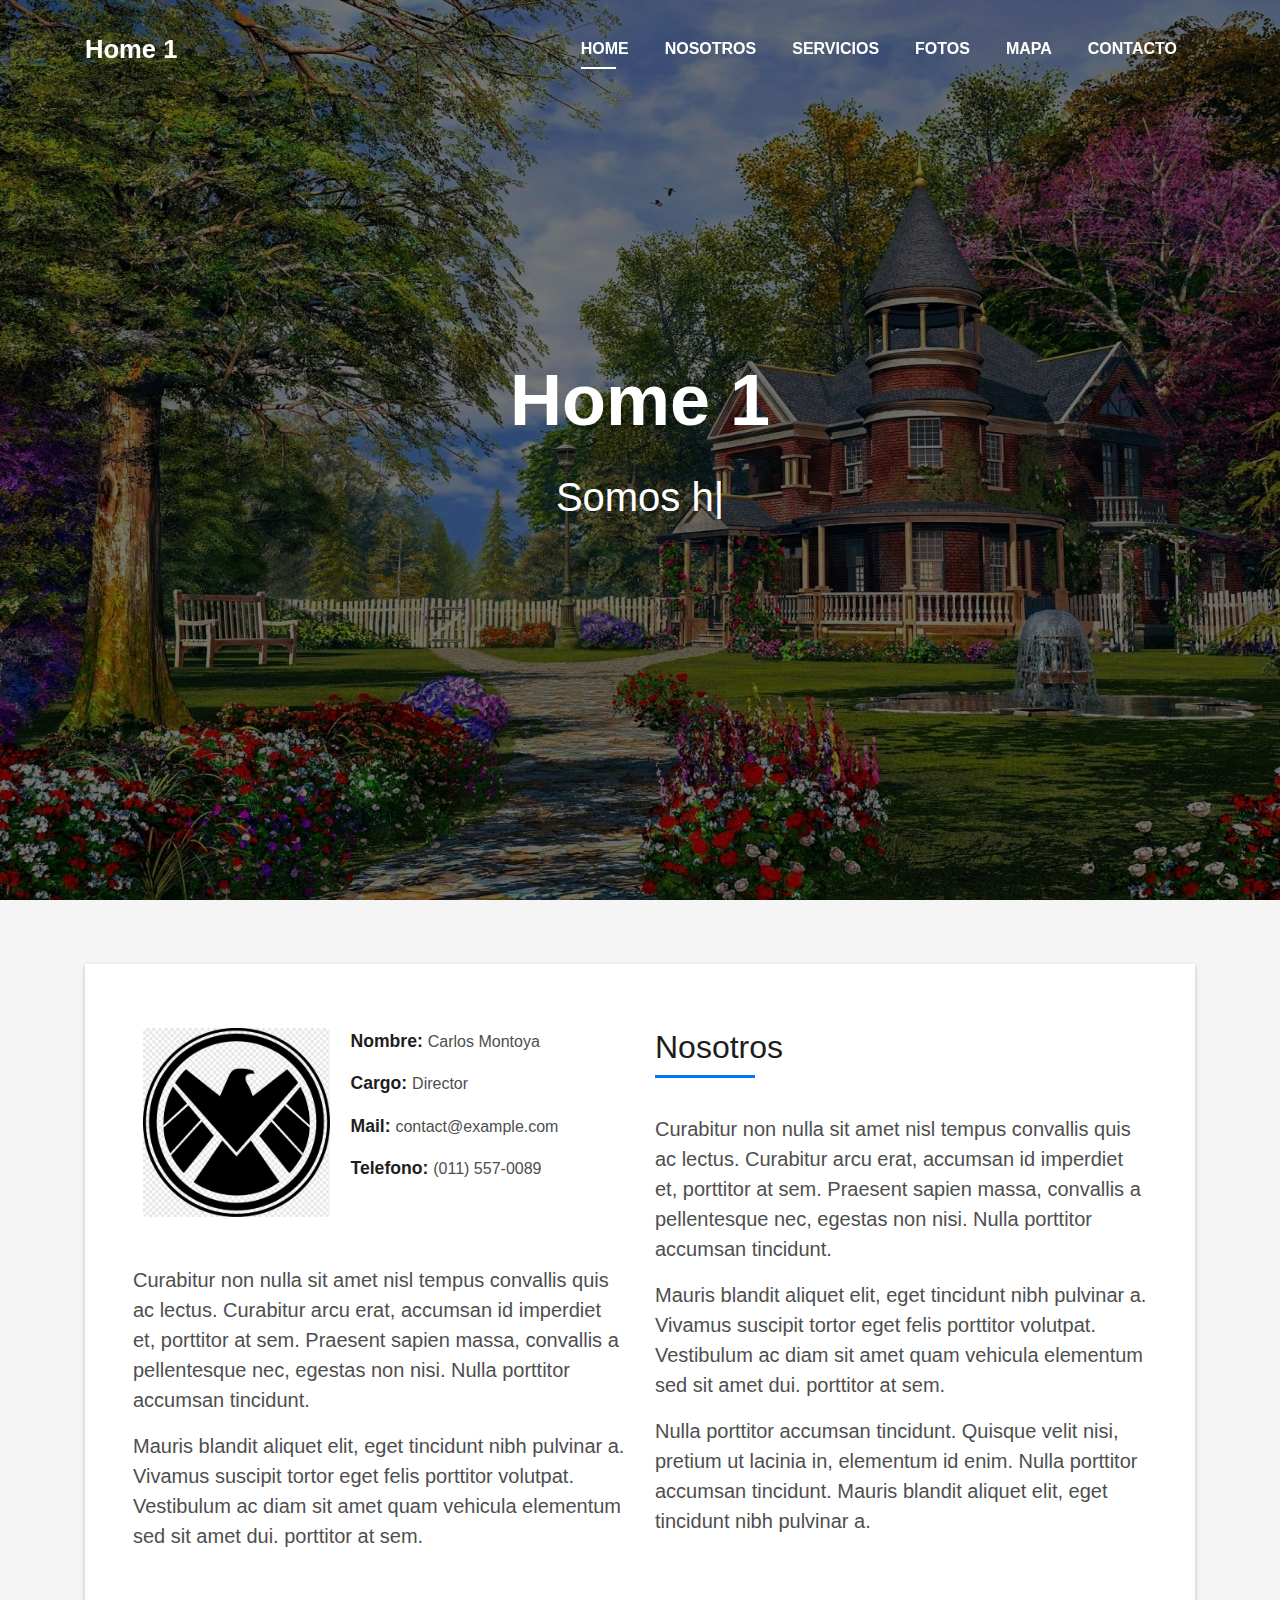
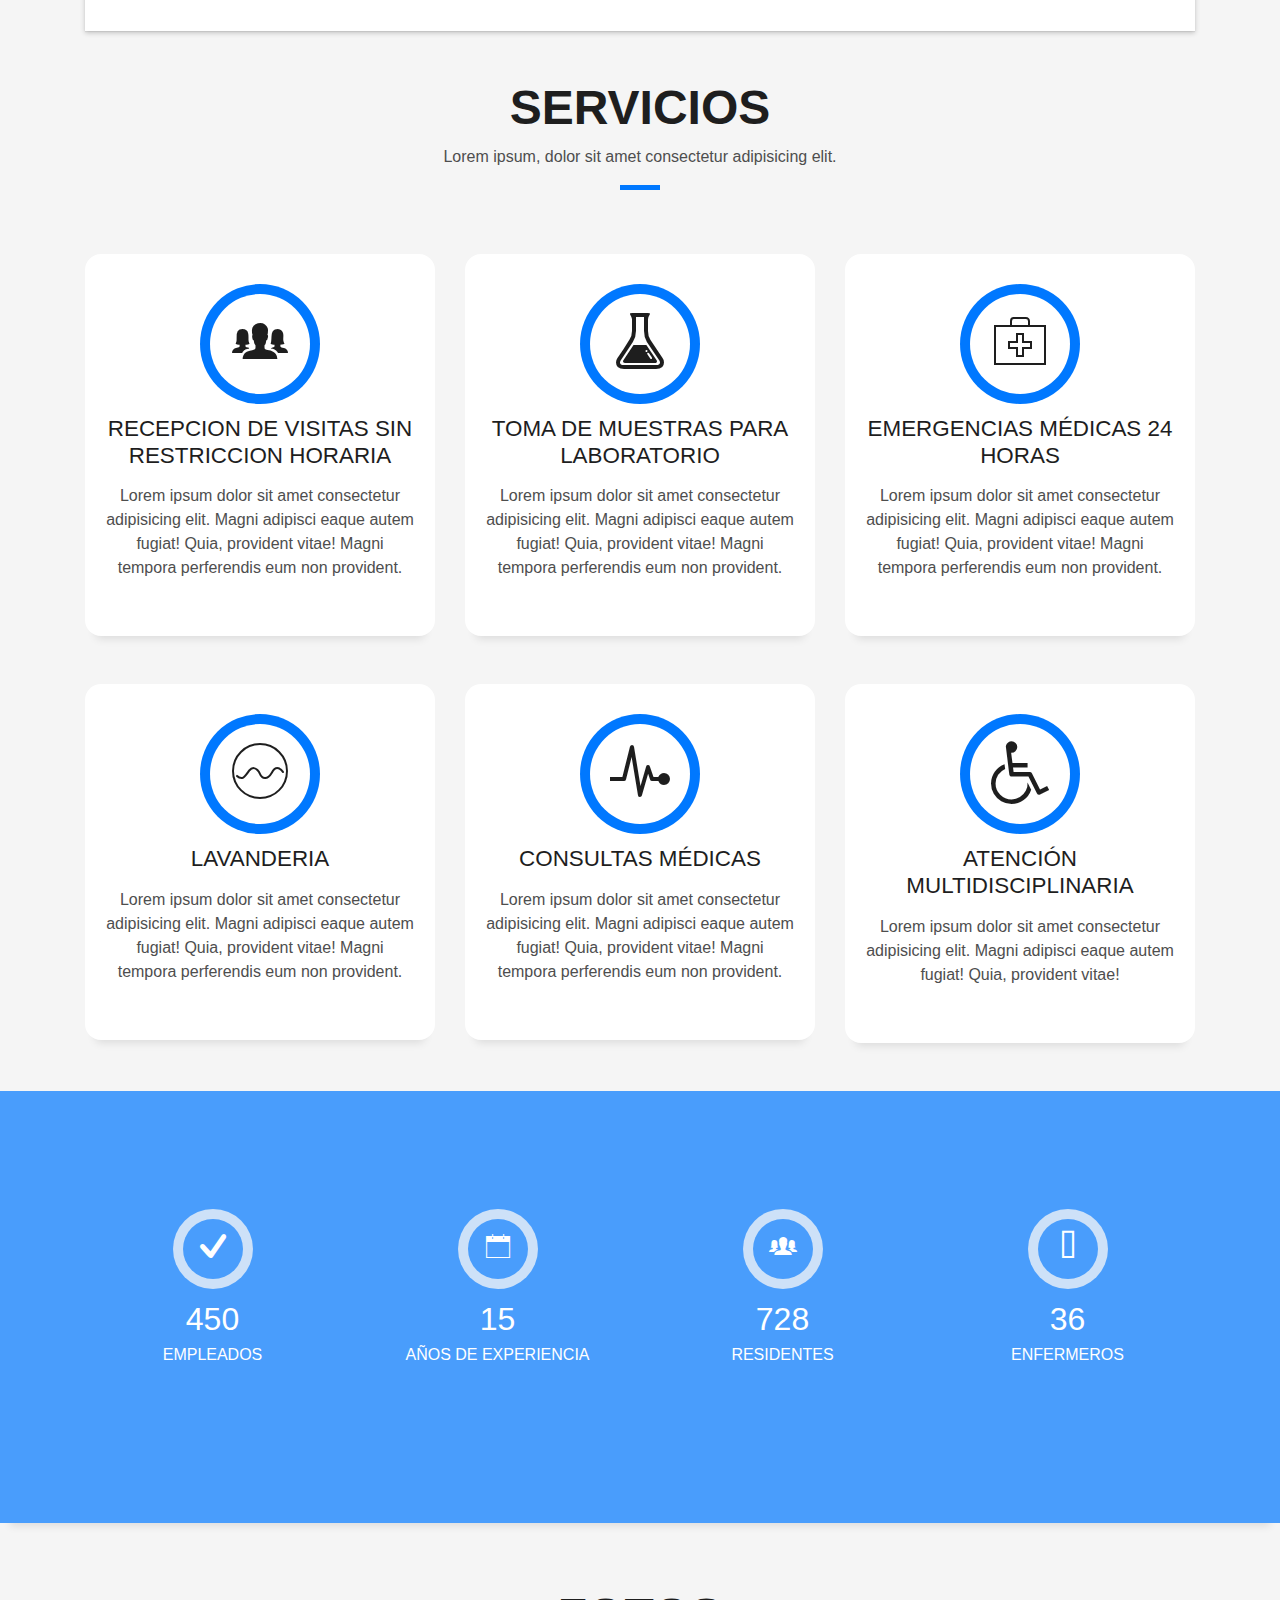
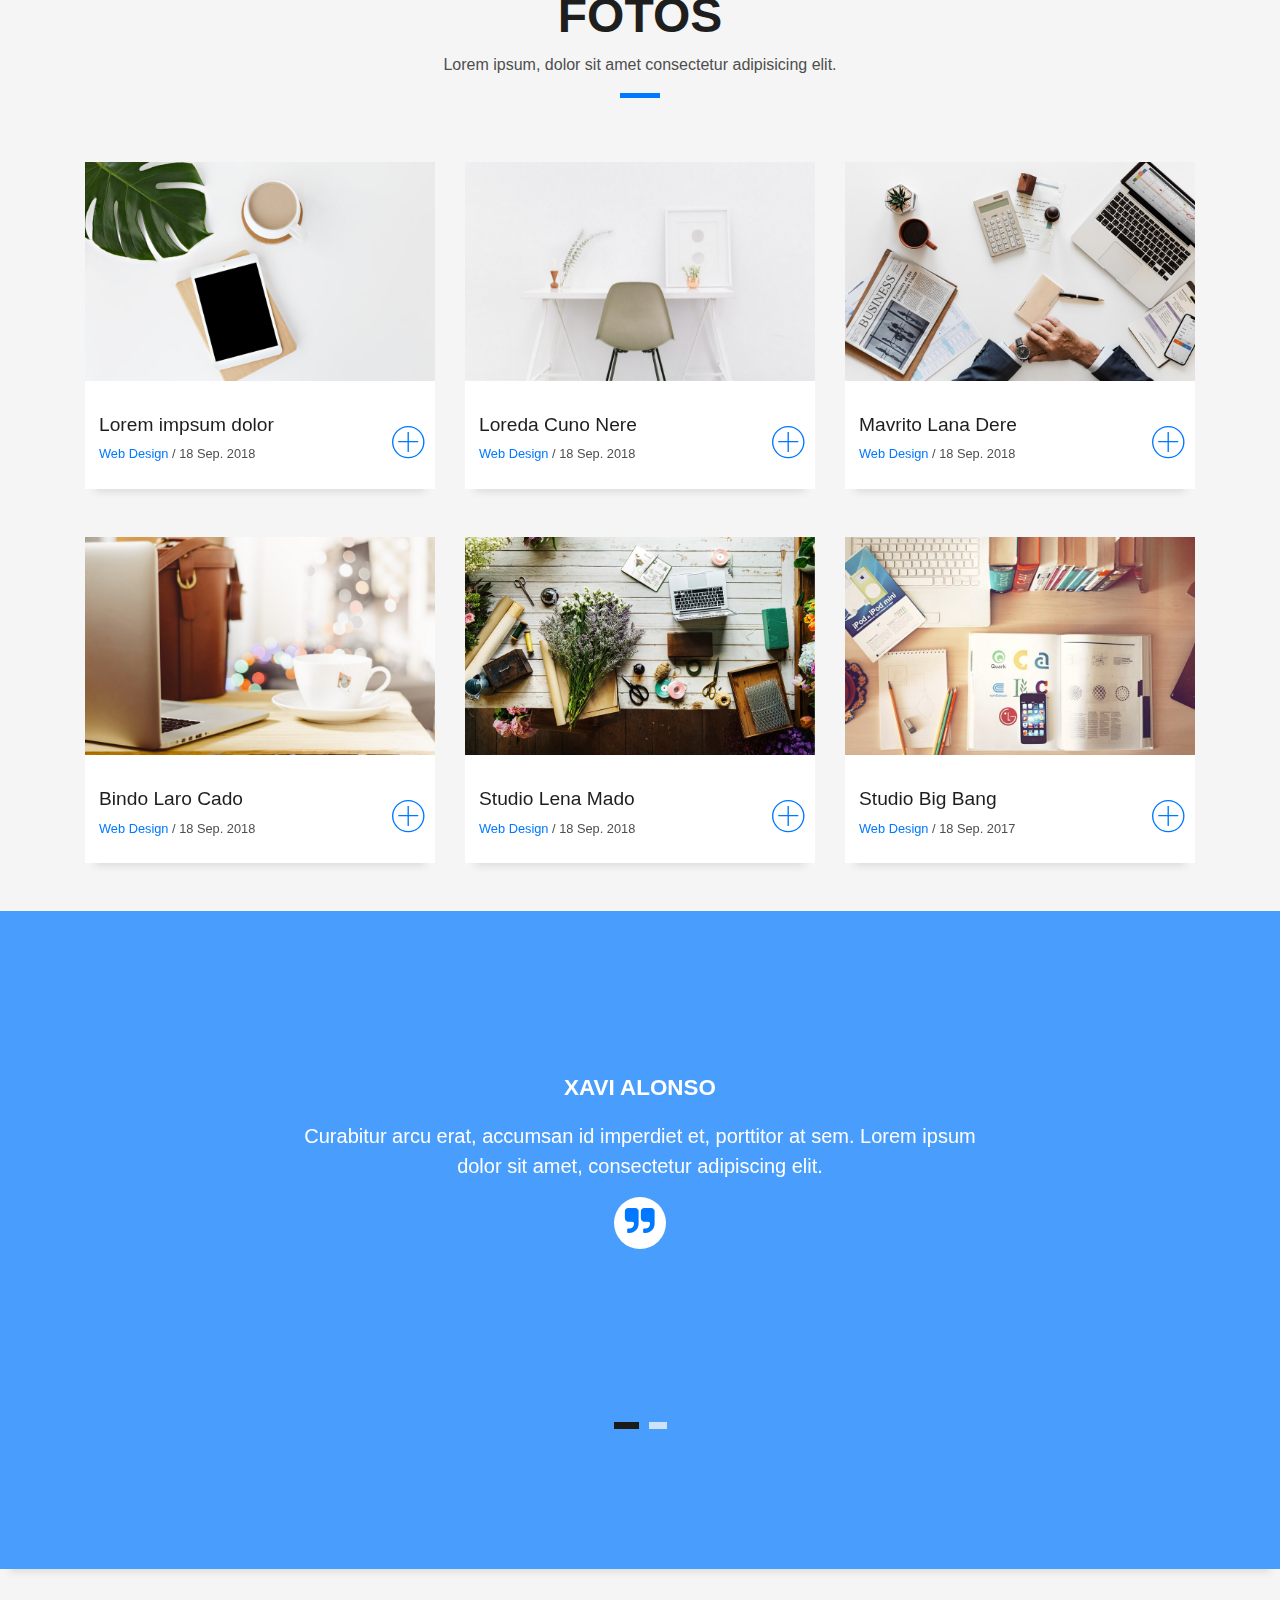
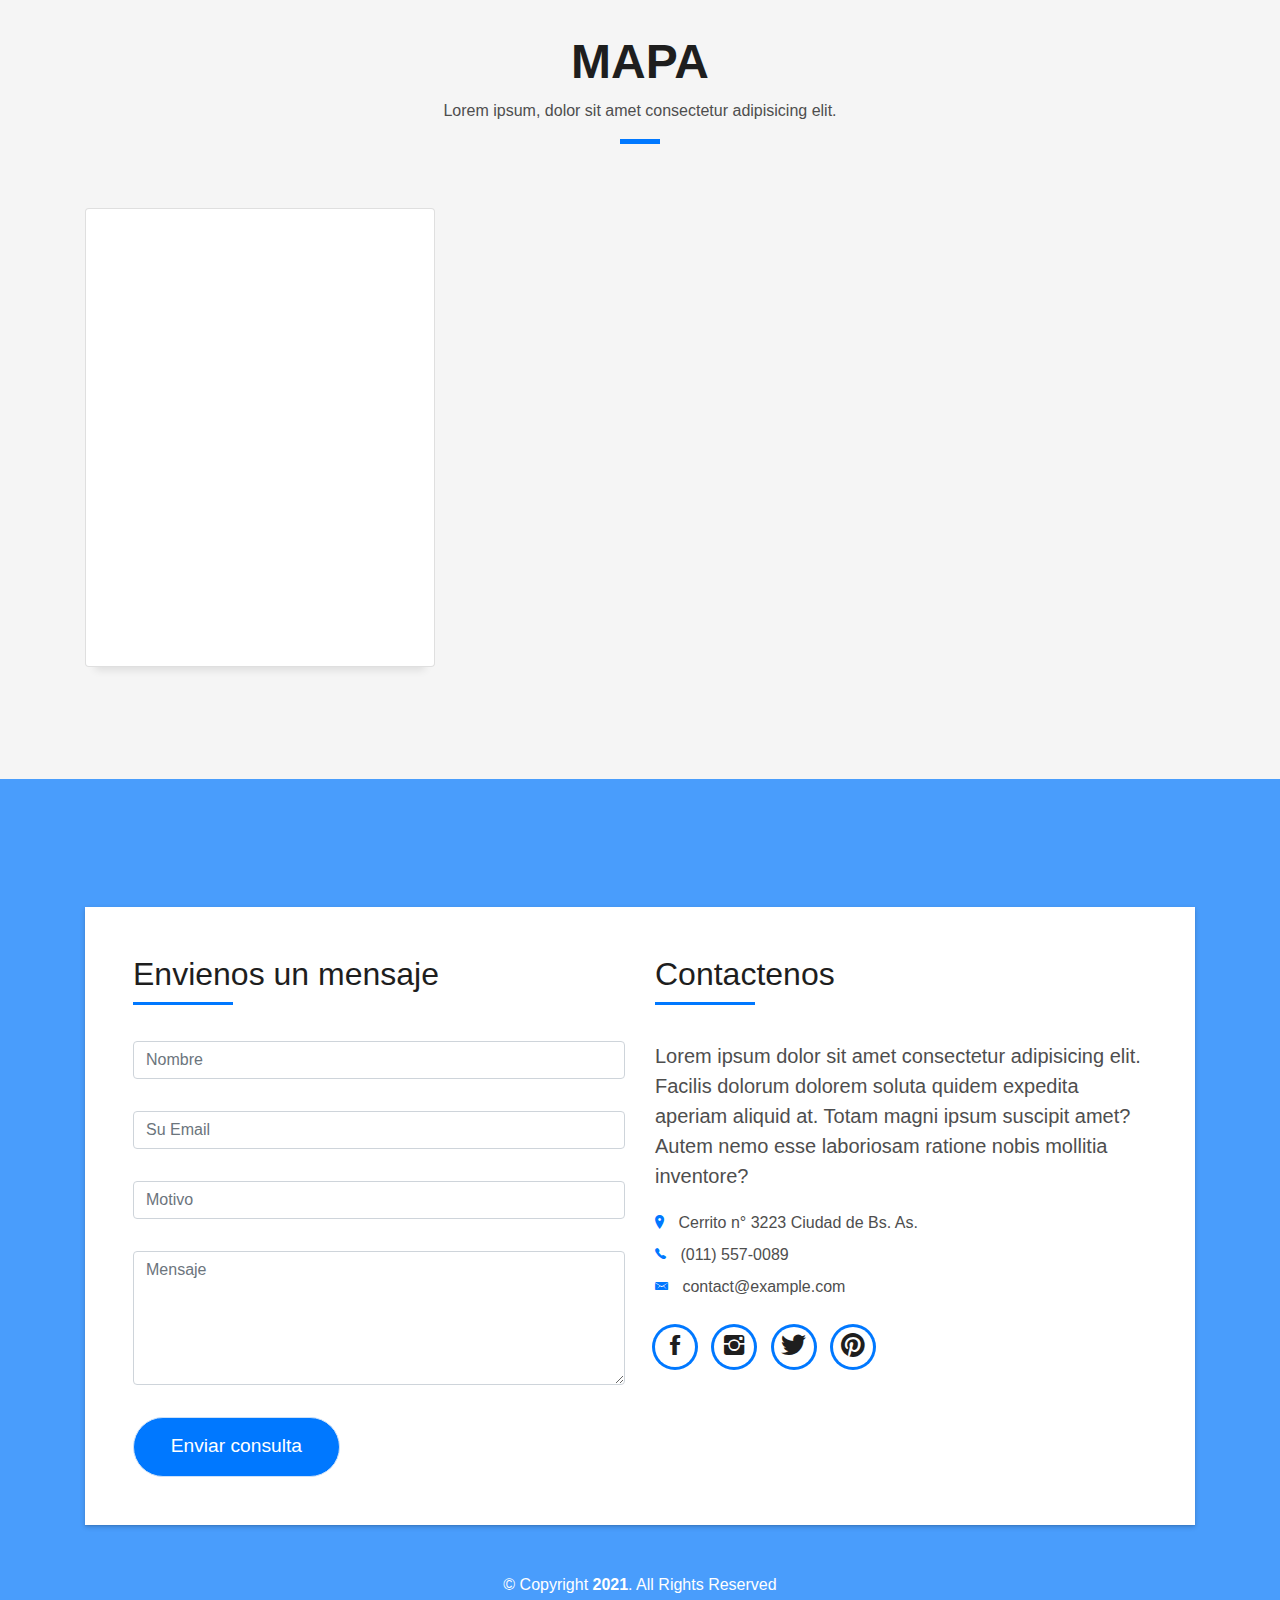
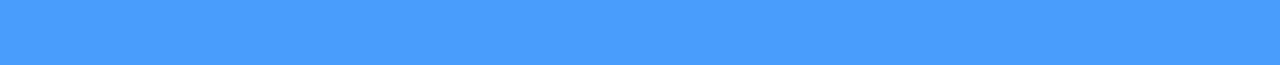
==== Inner pages/home1.html @ ddb9f905 "agregando inner page" ====
<!DOCTYPE html>
<html lang="en">
<head>
  <meta charset="utf-8">
  <title>Home1</title>
  <meta content="width=device-width, initial-scale=1.0" name="viewport">
  <meta content="" name="keywords">
  <meta content="" name="description">

  <!-- Favicons -->
  <link href="img/favicon.png" rel="icon">
  <link href="img/apple-touch-icon.png" rel="apple-touch-icon">

  <!-- Bootstrap CSS File -->
  <link href="lib/bootstrap/css/bootstrap.min.css" rel="stylesheet">

  <!-- Libraries CSS Files -->
  <link href="lib/font-awesome/css/font-awesome.min.css" rel="stylesheet">
  <link rel="stylesheet" href="css/fontawesome.min.css">
  <link rel="stylesheet" href="css/fontawesome.css">
  <link href="lib/animate/animate.min.css" rel="stylesheet">
  <link href="lib/ionicons/css/ionicons.min.css" rel="stylesheet">
  <link href="lib/owlcarousel/assets/owl.carousel.min.css" rel="stylesheet">
  <link href="lib/lightbox/css/lightbox.min.css" rel="stylesheet">

  <!-- Main Stylesheet File -->
  <link href="css/style.css" rel="stylesheet">


</head>

<body id="page-top">

  <!--/ Nav Star /-->
  <nav class="navbar navbar-b navbar-trans navbar-expand-md fixed-top" id="mainNav">
    <div class="container">
      <a class="navbar-brand js-scroll" href="https://alexandermattiello.github.io/Pagina-Geriatricos/">Home 1</a>
      <button class="navbar-toggler collapsed" type="button" data-toggle="collapse" data-target="#navbarDefault"
        aria-controls="navbarDefault" aria-expanded="false" aria-label="Toggle navigation">
        <span></span>
        <span></span>
        <span></span>
      </button>
      <div class="navbar-collapse collapse justify-content-end" id="navbarDefault">
        <ul class="navbar-nav">
          <li class="nav-item">
            <a class="nav-link js-scroll active" href="https://alexandermattiello.github.io/Pagina-Geriatricos/">Home</a>
          </li>
          <li class="nav-item">
            <a class="nav-link js-scroll" href="#about">Nosotros</a>
          </li>
          <li class="nav-item">
            <a class="nav-link js-scroll" href="#service">Servicios</a>
          </li>
          <li class="nav-item">
            <a class="nav-link js-scroll" href="#work">Fotos</a>
          </li>
          <li class="nav-item">
            <a class="nav-link js-scroll" href="#blog">Mapa</a>
          </li>
          <li class="nav-item">
            <a class="nav-link js-scroll" href="#contact">Contacto</a>
          </li>
        </ul>
      </div>
    </div>
  </nav>
  <!--/ Nav End /-->

  <!--/ Intro Skew Star /-->
  <div id="home" class="intro route bg-image" style="background-image: url(img/intro-bg.jpg)">
    <div class="overlay-itro"></div>
    <div class="intro-content display-table">
      <div class="table-cell">
        <div class="container">
          <!--<p class="display-6 color-d">Hello, world!</p>-->
          <h1 class="intro-title mb-4">Home 1</h1>
          <p class="intro-subtitle"><span class="text-slider-items">Somos home1,Garantia xxxxx,confianza xxxxx,Estamos para xxxx,Conta con nosotros</span><strong class="text-slider"></strong></p>
          <!-- <p class="pt-3"><a class="btn btn-primary btn js-scroll px-4" href="#about" role="button">Learn More</a></p> -->
        </div>
      </div>
    </div>
  </div>
  <!--/ Intro Skew End /-->

  <section id="about" class="about-mf sect-pt4 route">
    <div class="container">
      <div class="row">
        <div class="col-sm-12">
          <div class="box-shadow-full">
            <div class="row">
              <div class="col-md-6">
                <div class="row">
                  <div class="col-sm-6 col-md-5">
                    <div class="about-img">
                      <img src="img/center-logo.png" class="img-fluid rounded b-shadow-a" alt="">
                    </div>
                  </div>
                  <div class="col-sm-6 col-md-7">
                    <div class="about-info">
                      <p><span class="title-s">Nombre: </span> <span>Carlos Montoya</span></p>
                      <p><span class="title-s">Cargo: </span> <span>Director</span></p>
                      <p><span class="title-s">Mail: </span> <span>contact@example.com</span></p>
                      <p><span class="title-s">Telefono: </span> <span>(011) 557-0089</span></p>
                    </div>
                  </div>
                </div>
                <div class="skill-mf">
                  <p class="title-s"></p>
                  <p class="lead">
                    Curabitur non nulla sit amet nisl tempus convallis quis ac lectus. Curabitur arcu erat, accumsan id
                    imperdiet et, porttitor
                    at sem. Praesent sapien massa, convallis a pellentesque nec, egestas non nisi. Nulla
                    porttitor accumsan tincidunt.
                  </p>
                  <p class="lead">
                    Mauris blandit aliquet elit, eget tincidunt nibh pulvinar a. Vivamus suscipit tortor eget felis
                    porttitor volutpat. Vestibulum
                    ac diam sit amet quam vehicula elementum sed sit amet dui. porttitor at sem.
                  </p>
                </div>
              </div>
              <div class="col-md-6">
                <div class="about-me pt-4 pt-md-0">
                  <div class="title-box-2">
                    <h5 class="title-left">
                      Nosotros
                    </h5>
                  </div>
                  <p class="lead">
                    Curabitur non nulla sit amet nisl tempus convallis quis ac lectus. Curabitur arcu erat, accumsan id
                    imperdiet et, porttitor
                    at sem. Praesent sapien massa, convallis a pellentesque nec, egestas non nisi. Nulla
                    porttitor accumsan tincidunt.
                  </p>
                  <p class="lead">
                    Mauris blandit aliquet elit, eget tincidunt nibh pulvinar a. Vivamus suscipit tortor eget felis
                    porttitor volutpat. Vestibulum
                    ac diam sit amet quam vehicula elementum sed sit amet dui. porttitor at sem.
                  </p>
                  <p class="lead">
                    Nulla porttitor accumsan tincidunt. Quisque velit nisi, pretium ut lacinia in, elementum id enim.
                    Nulla porttitor accumsan
                    tincidunt. Mauris blandit aliquet elit, eget tincidunt nibh pulvinar a.
                  </p>
                </div>
              </div>
            </div>
          </div>
        </div>
      </div>
    </div>
  </section>

  <!--/ Section Services Star /-->
  <section id="service" class="services-mf route">
    <div class="container">
      <div class="row">
        <div class="col-sm-12">
          <div class="title-box text-center">
            <h3 class="title-a">
              Servicios
            </h3>
            <p class="subtitle-a">
              Lorem ipsum, dolor sit amet consectetur adipisicing elit.
            </p>
            <div class="line-mf"></div>
          </div>
        </div>
      </div>
      <div class="row">
        <div class="col-md-4">
          <div class="service-box">
            <div class="service-ico">
              <span class="ico-circle"><i class="ion-ios-people"></i></span>
            </div>
            <div class="service-content">
              <h2 class="s-title">Recepcion de visitas sin restriccion horaria</h2>
              <p class="s-description text-center">
                Lorem ipsum dolor sit amet consectetur adipisicing elit. Magni adipisci eaque autem fugiat! Quia,
                provident vitae! Magni
                tempora perferendis eum non provident.
              </p>
            </div>
          </div>
        </div>
        <div class="col-md-4">
          <div class="service-box">
            <div class="service-ico">
              <span class="ico-circle"><i class="ion-erlenmeyer-flask"></i></span>
            </div>
            <div class="service-content">
              <h2 class="s-title">Toma de Muestras
                para Laboratorio</h2>
              <p class="s-description text-center">
                Lorem ipsum dolor sit amet consectetur adipisicing elit. Magni adipisci eaque autem fugiat! Quia,
                provident vitae! Magni
                tempora perferendis eum non provident.
              </p>
            </div>
          </div>
        </div>
        <div class="col-md-4">
          <div class="service-box">
            <div class="service-ico">
              <span class="ico-circle"><i class="icon icon ion-ios-medkit-outline"></i></span>
            </div>
            <div class="service-content">
              <h2 class="s-title">Emergencias Médicas 24 horas</h2>
              <p class="s-description text-center">
                Lorem ipsum dolor sit amet consectetur adipisicing elit. Magni adipisci eaque autem fugiat! Quia,
                provident vitae! Magni
                tempora perferendis eum non provident.
              </p>
            </div>
          </div>
        </div>
        <div class="col-md-4">
          <div class="service-box">
            <div class="service-ico">
              <span class="ico-circle"><i class="icon icon ion-ios-analytics-outline"></i></span>
            </div>
            <div class="service-content">
              <h2 class="s-title">Lavanderia</h2>
              <p class="s-description text-center">
                Lorem ipsum dolor sit amet consectetur adipisicing elit. Magni adipisci eaque autem fugiat! Quia,
                provident vitae! Magni
                tempora perferendis eum non provident.
              </p>
            </div>
          </div>
        </div>
        <div class="col-md-4">
          <div class="service-box">
            <div class="service-ico">
              <span class="ico-circle"><i class="icon icon ion-ios-pulse-strong"></i></span>
            </div>
            <div class="service-content">
              <h2 class="s-title">Consultas Médicas</h2>
              <p class="s-description text-center">
                Lorem ipsum dolor sit amet consectetur adipisicing elit. Magni adipisci eaque autem fugiat! Quia,
                provident vitae! Magni
                tempora perferendis eum non provident.
              </p>
            </div>
          </div>
        </div>
        <div class="col-md-4">
          <div class="service-box">
            <div class="service-ico">
              <span class="ico-circle"><i class="fa fa-wheelchair"></i></span>
            </div>
            <div class="service-content">
              <h2 class="s-title">Atención Multidisciplinaria</h2>
              <p class="s-description text-center">
                Lorem ipsum dolor sit amet consectetur adipisicing elit. Magni adipisci eaque autem fugiat! Quia,
                provident vitae! 
              </p>
            </div>
          </div>
        </div>
      </div>
    </div>
  </section>
  <!--/ Section Services End /-->

  <div class="section-counter paralax-mf bg-image" style="background-image: url(img/counters-bg.jpg)">
    <div class="overlay-mf"></div>
    <div class="container">
      <div class="row">
        <div class="col-sm-3 col-lg-3">
          <div class="counter-box">
            <div class="counter-ico">
              <span class="ico-circle"><i class="ion-checkmark-round"></i></span>
            </div>
            <div class="counter-num">
              <p class="counter">450</p>
              <span class="counter-text">EMPLEADOS</span>
            </div>
          </div>
        </div>
        <div class="col-sm-3 col-lg-3">
          <div class="counter-box pt-4 pt-md-0">
            <div class="counter-ico">
              <span class="ico-circle"><i class="ion-ios-calendar-outline"></i></span>
            </div>
            <div class="counter-num">
              <p class="counter">15</p>
              <span class="counter-text">AÑOS DE EXPERIENCIA</span>
            </div>
          </div>
        </div>
        <div class="col-sm-3 col-lg-3">
          <div class="counter-box pt-4 pt-md-0">
            <div class="counter-ico">
              <span class="ico-circle"><i class="ion-ios-people"></i></span>
            </div>
            <div class="counter-num">
              <p class="counter">728</p>
              <span class="counter-text">RESIDENTES</span>
            </div>
          </div>
        </div>
        <div class="col-sm-3 col-lg-3">
          <div class="counter-box pt-4 pt-md-0">
            <div class="counter-ico">
              <span class="ico-circle"><i class="fa fa-user-nurse"></i></span>
            </div>
            <div class="counter-num">
              <p class="counter">36</p>
              <span class="counter-text">ENFERMEROS</span>
            </div>
          </div>
        </div>
      </div>
    </div>
  </div>

  <!--/ Section Portfolio Star /-->
  <section id="work" class="portfolio-mf sect-pt4 route">
    <div class="container">
      <div class="row">
        <div class="col-sm-12">
          <div class="title-box text-center">
            <h3 class="title-a">
              Fotos
            </h3>
            <p class="subtitle-a">
              Lorem ipsum, dolor sit amet consectetur adipisicing elit.
            </p>
            <div class="line-mf"></div>
          </div>
        </div>
      </div>
      <div class="row">
        <div class="col-md-4">
          <div class="work-box">
            <a href="img/work-1.jpg" data-lightbox="gallery-mf">
              <div class="work-img">
                <img src="img/work-1.jpg" alt="" class="img-fluid">
              </div>
              <div class="work-content">
                <div class="row">
                  <div class="col-sm-8">
                    <h2 class="w-title">Lorem impsum dolor</h2>
                    <div class="w-more">
                      <span class="w-ctegory">Web Design</span> / <span class="w-date">18 Sep. 2018</span>
                    </div>
                  </div>
                  <div class="col-sm-4">
                    <div class="w-like">
                      <span class="ion-ios-plus-outline"></span>
                    </div>
                  </div>
                </div>
              </div>
            </a>
          </div>
        </div>
        <div class="col-md-4">
          <div class="work-box">
            <a href="img/work-2.jpg" data-lightbox="gallery-mf">
              <div class="work-img">
                <img src="img/work-2.jpg" alt="" class="img-fluid">
              </div>
              <div class="work-content">
                <div class="row">
                  <div class="col-sm-8">
                    <h2 class="w-title">Loreda Cuno Nere</h2>
                    <div class="w-more">
                      <span class="w-ctegory">Web Design</span> / <span class="w-date">18 Sep. 2018</span>
                    </div>
                  </div>
                  <div class="col-sm-4">
                    <div class="w-like">
                      <span class="ion-ios-plus-outline"></span>
                    </div>
                  </div>
                </div>
              </div>
            </a>
          </div>
        </div>
        <div class="col-md-4">
          <div class="work-box">
            <a href="img/work-3.jpg" data-lightbox="gallery-mf">
              <div class="work-img">
                <img src="img/work-3.jpg" alt="" class="img-fluid">
              </div>
              <div class="work-content">
                <div class="row">
                  <div class="col-sm-8">
                    <h2 class="w-title">Mavrito Lana Dere</h2>
                    <div class="w-more">
                      <span class="w-ctegory">Web Design</span> / <span class="w-date">18 Sep. 2018</span>
                    </div>
                  </div>
                  <div class="col-sm-4">
                    <div class="w-like">
                      <span class="ion-ios-plus-outline"></span>
                    </div>
                  </div>
                </div>
              </div>
            </a>
          </div>
        </div>
        <div class="col-md-4">
          <div class="work-box">
            <a href="img/work-4.jpg" data-lightbox="gallery-mf">
              <div class="work-img">
                <img src="img/work-4.jpg" alt="" class="img-fluid">
              </div>
              <div class="work-content">
                <div class="row">
                  <div class="col-sm-8">
                    <h2 class="w-title">Bindo Laro Cado</h2>
                    <div class="w-more">
                      <span class="w-ctegory">Web Design</span> / <span class="w-date">18 Sep. 2018</span>
                    </div>
                  </div>
                  <div class="col-sm-4">
                    <div class="w-like">
                      <span class="ion-ios-plus-outline"></span>
                    </div>
                  </div>
                </div>
              </div>
            </a>
          </div>
        </div>
        <div class="col-md-4">
          <div class="work-box">
            <a href="img/work-5.jpg" data-lightbox="gallery-mf">
              <div class="work-img">
                <img src="img/work-5.jpg" alt="" class="img-fluid">
              </div>
              <div class="work-content">
                <div class="row">
                  <div class="col-sm-8">
                    <h2 class="w-title">Studio Lena Mado</h2>
                    <div class="w-more">
                      <span class="w-ctegory">Web Design</span> / <span class="w-date">18 Sep. 2018</span>
                    </div>
                  </div>
                  <div class="col-sm-4">
                    <div class="w-like">
                      <span class="ion-ios-plus-outline"></span>
                    </div>
                  </div>
                </div>
              </div>
            </a>
          </div>
        </div>
        <div class="col-md-4">
          <div class="work-box">
            <a href="img/work-6.jpg" data-lightbox="gallery-mf">
              <div class="work-img">
                <img src="img/work-6.jpg" alt="" class="img-fluid">
              </div>
              <div class="work-content">
                <div class="row">
                  <div class="col-sm-8">
                    <h2 class="w-title">Studio Big Bang</h2>
                    <div class="w-more">
                      <span class="w-ctegory">Web Design</span> / <span class="w-date">18 Sep. 2017</span>
                    </div>
                  </div>
                  <div class="col-sm-4">
                    <div class="w-like">
                      <span class="ion-ios-plus-outline"></span>
                    </div>
                  </div>
                </div>
              </div>
            </a>
          </div>
        </div>
        
      </div>
    </div>
  </section>
  <!--/ Section Portfolio End /-->

  <!--/ Section Testimonials Star /-->
  <div class="testimonials paralax-mf bg-image" style="background-image: url(img/overlay-bg.jpg)">
    <div class="overlay-mf"></div>
    <div class="container">
      <div class="row">
        <div class="col-md-12">
          <div id="testimonial-mf" class="owl-carousel owl-theme">
            <div class="testimonial-box">
              <div class="author-test">
                <img src="img/testimonial-2.jpg" alt="" class="rounded-circle b-shadow-a">
                <span class="author">Xavi Alonso</span>
              </div>
              <div class="content-test">
                <p class="description lead">
                  Curabitur arcu erat, accumsan id imperdiet et, porttitor at sem. Lorem ipsum dolor sit amet,
                  consectetur adipiscing elit.
                </p>
                <span class="comit"><i class="fa fa-quote-right"></i></span>
              </div>
            </div>
            <div class="testimonial-box">
              <div class="author-test">
                <img src="img/testimonial-4.jpg" alt="" class="rounded-circle b-shadow-a">
                <span class="author">Marta Socrate</span>
              </div>
              <div class="content-test">
                <p class="description lead">
                  Curabitur arcu erat, accumsan id imperdiet et, porttitor at sem. Lorem ipsum dolor sit amet,
                  consectetur adipiscing elit.
                </p>
                <span class="comit"><i class="fa fa-quote-right"></i></span>
              </div>
            </div>
          </div>
        </div>
      </div>
    </div>
  </div>

  <!--/ Section Blog Star /-->
  <section id="blog" class="blog-mf sect-pt4 route">
    <div class="container">
      <div class="row">
        <div class="col-sm-12">
          <div class="title-box text-center">
            <h3 class="title-a">
              Mapa
            </h3>
            <p class="subtitle-a">
              Lorem ipsum, dolor sit amet consectetur adipisicing elit.
            </p>
            <div class="line-mf"></div>
          </div>
        </div>
      </div>
      <div class="row">
        <div class="col-md-4">
          <div class="card card-blog">
            <div class="card-img">
              <a href="blog-single.html"><iframe src="https://www.google.com/maps/embed?pb=!1m14!1m12!1m3!1d7810.829308907079!2d-58.38325849825934!3d-34.60291780549958!2m3!1f0!2f0!3f0!3m2!1i1024!2i768!4f13.1!5e0!3m2!1ses-419!2sar!4v1622500543842!5m2!1ses-419!2sar" width="600" height="450" style="border:0;" allowfullscreen="" loading="lazy"></iframe></a>
            </div>
        </div>
      </div>
    </div>
  </section>
  <!--/ Section Blog End /-->

  <!--/ Section Contact-Footer Star /-->
  <section class="paralax-mf footer-paralax bg-image sect-mt4 route" style="background-image: url(img/overlay-bg.jpg)">
    <div class="overlay-mf"></div>
    <div class="container">
      <div class="row">
        <div class="col-sm-12">
          <div class="contact-mf">
            <div id="contact" class="box-shadow-full">
              <div class="row">
                <div class="col-md-6">
                  <div class="title-box-2">
                    <h5 class="title-left">
                      Envienos un mensaje
                    </h5>
                  </div>
                  <div>
                      <form action="" method="post" role="form" class="contactForm">
                      <div id="sendmessage">Su mensaje ha sido enviado.Gracias!</div>
                      <div id="errormessage"></div>
                      <div class="row">
                        <div class="col-md-12 mb-3">
                          <div class="form-group">
                            <input type="text" name="name" class="form-control" id="name" placeholder="Nombre" data-rule="minlen:4" data-msg="Please enter at least 4 chars" />
                            <div class="validation"></div>
                          </div>
                        </div>
                        <div class="col-md-12 mb-3">
                          <div class="form-group">
                            <input type="email" class="form-control" name="email" id="email" placeholder="Su Email" data-rule="email" data-msg="Please enter a valid email" />
                            <div class="validation"></div>
                          </div>
                        </div>
                        <div class="col-md-12 mb-3">
                            <div class="form-group">
                              <input type="text" class="form-control" name="subject" id="subject" placeholder="Motivo" data-rule="minlen:4" data-msg="Please enter at least 8 chars of subject" />
                              <div class="validation"></div>
                            </div>
                        </div>
                        <div class="col-md-12 mb-3">
                          <div class="form-group">
                            <textarea class="form-control" name="message" rows="5" data-rule="required" data-msg="Please write something for us" placeholder="Mensaje"></textarea>
                            <div class="validation"></div>
                          </div>
                        </div>
                        <div class="col-md-12">
                          <button type="submit" class="button button-a button-big button-rouded">Enviar consulta</button>
                        </div>
                      </div>
                    </form>
                  </div>
                </div>
                <div class="col-md-6">
                  <div class="title-box-2 pt-4 pt-md-0">
                    <h5 class="title-left">
                      Contactenos
                    </h5>
                  </div>
                  <div class="more-info">
                    <p class="lead">
                      Lorem ipsum dolor sit amet consectetur adipisicing elit. Facilis dolorum dolorem soluta quidem
                      expedita aperiam aliquid at.
                      Totam magni ipsum suscipit amet? Autem nemo esse laboriosam ratione nobis
                      mollitia inventore?
                    </p>
                    <ul class="list-ico">
                      <li><span class="ion-ios-location"></span> Cerrito n° 3223 Ciudad de Bs. As. </li>
                      <li><span class="ion-ios-telephone"></span> (011) 557-0089</li>
                      <li><span class="ion-email"></span> contact@example.com</li>
                    </ul>
                  </div>
                  <div class="socials">
                    <ul>
                      <li><a href=""><span class="ico-circle"><i class="ion-social-facebook"></i></span></a></li>
                      <li><a href=""><span class="ico-circle"><i class="ion-social-instagram"></i></span></a></li>
                      <li><a href=""><span class="ico-circle"><i class="ion-social-twitter"></i></span></a></li>
                      <li><a href=""><span class="ico-circle"><i class="ion-social-pinterest"></i></span></a></li>
                    </ul>
                  </div>
                </div>
              </div>
            </div>
          </div>
        </div>
      </div>
    </div>
    <footer>
      <div class="container">
        <div class="row">
          <div class="col-sm-12">
            <div class="copyright-box">
              <p class="copyright">&copy; Copyright <strong>2021</strong>. All Rights Reserved</p>
              <div class="credits">
              </div>
            </div>
          </div>
        </div>
      </div>
    </footer>
  </section>
  <!--/ Section Contact-footer End /-->

  <a href="#" class="back-to-top"><i class="fa fa-chevron-up"></i></a>
  <div id="preloader"></div>

  <!-- JavaScript Libraries -->
  <script src="lib/jquery/jquery.min.js"></script>
  <script src="lib/jquery/jquery-migrate.min.js"></script>
  <script src="lib/popper/popper.min.js"></script>
  <script src="lib/bootstrap/js/bootstrap.min.js"></script>
  <script src="lib/easing/easing.min.js"></script>
  <script src="lib/counterup/jquery.waypoints.min.js"></script>
  <script src="lib/counterup/jquery.counterup.js"></script>
  <script src="lib/owlcarousel/owl.carousel.min.js"></script>
  <script src="lib/lightbox/js/lightbox.min.js"></script>
  <script src="lib/typed/typed.min.js"></script>
  <!-- Contact Form JavaScript File -->
  <script src="contactform/contactform.js"></script>

  <!-- Template Main Javascript File -->
  <script src="js/main.js"></script>

</body>
</html>
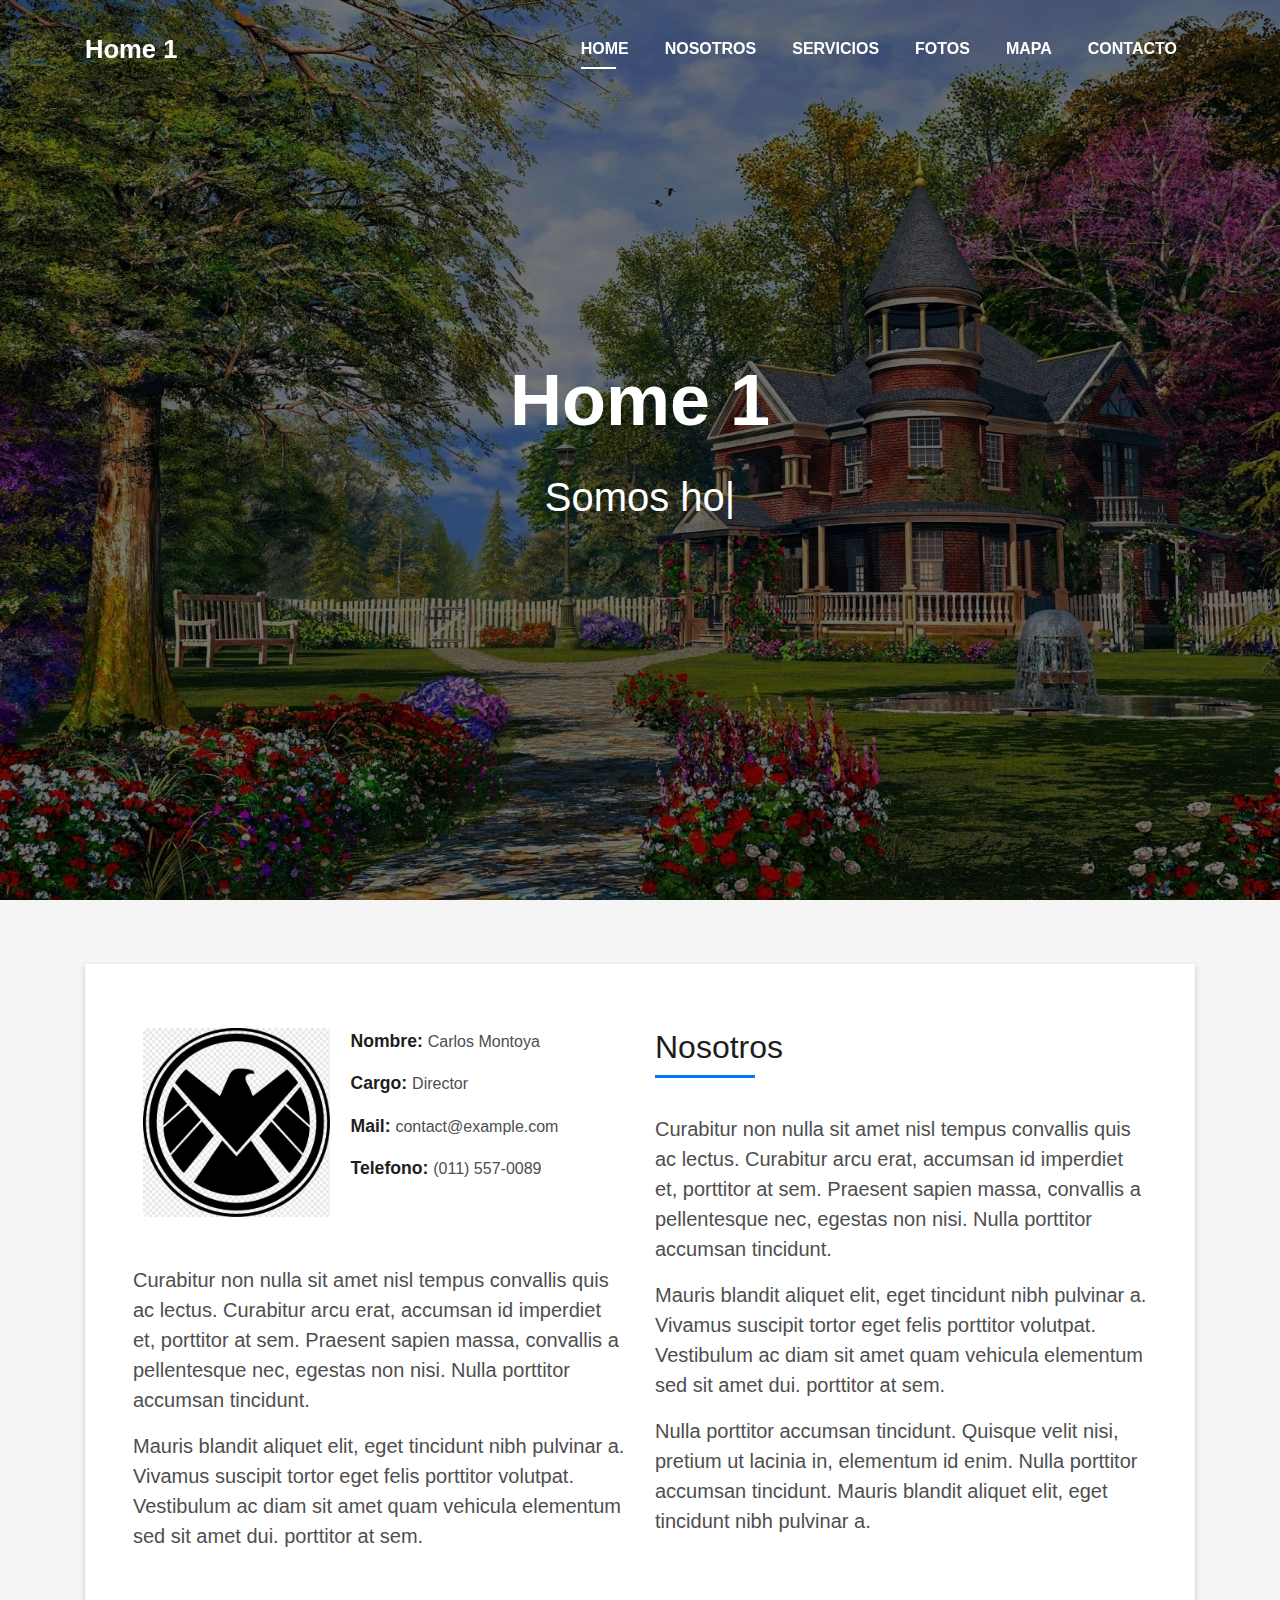
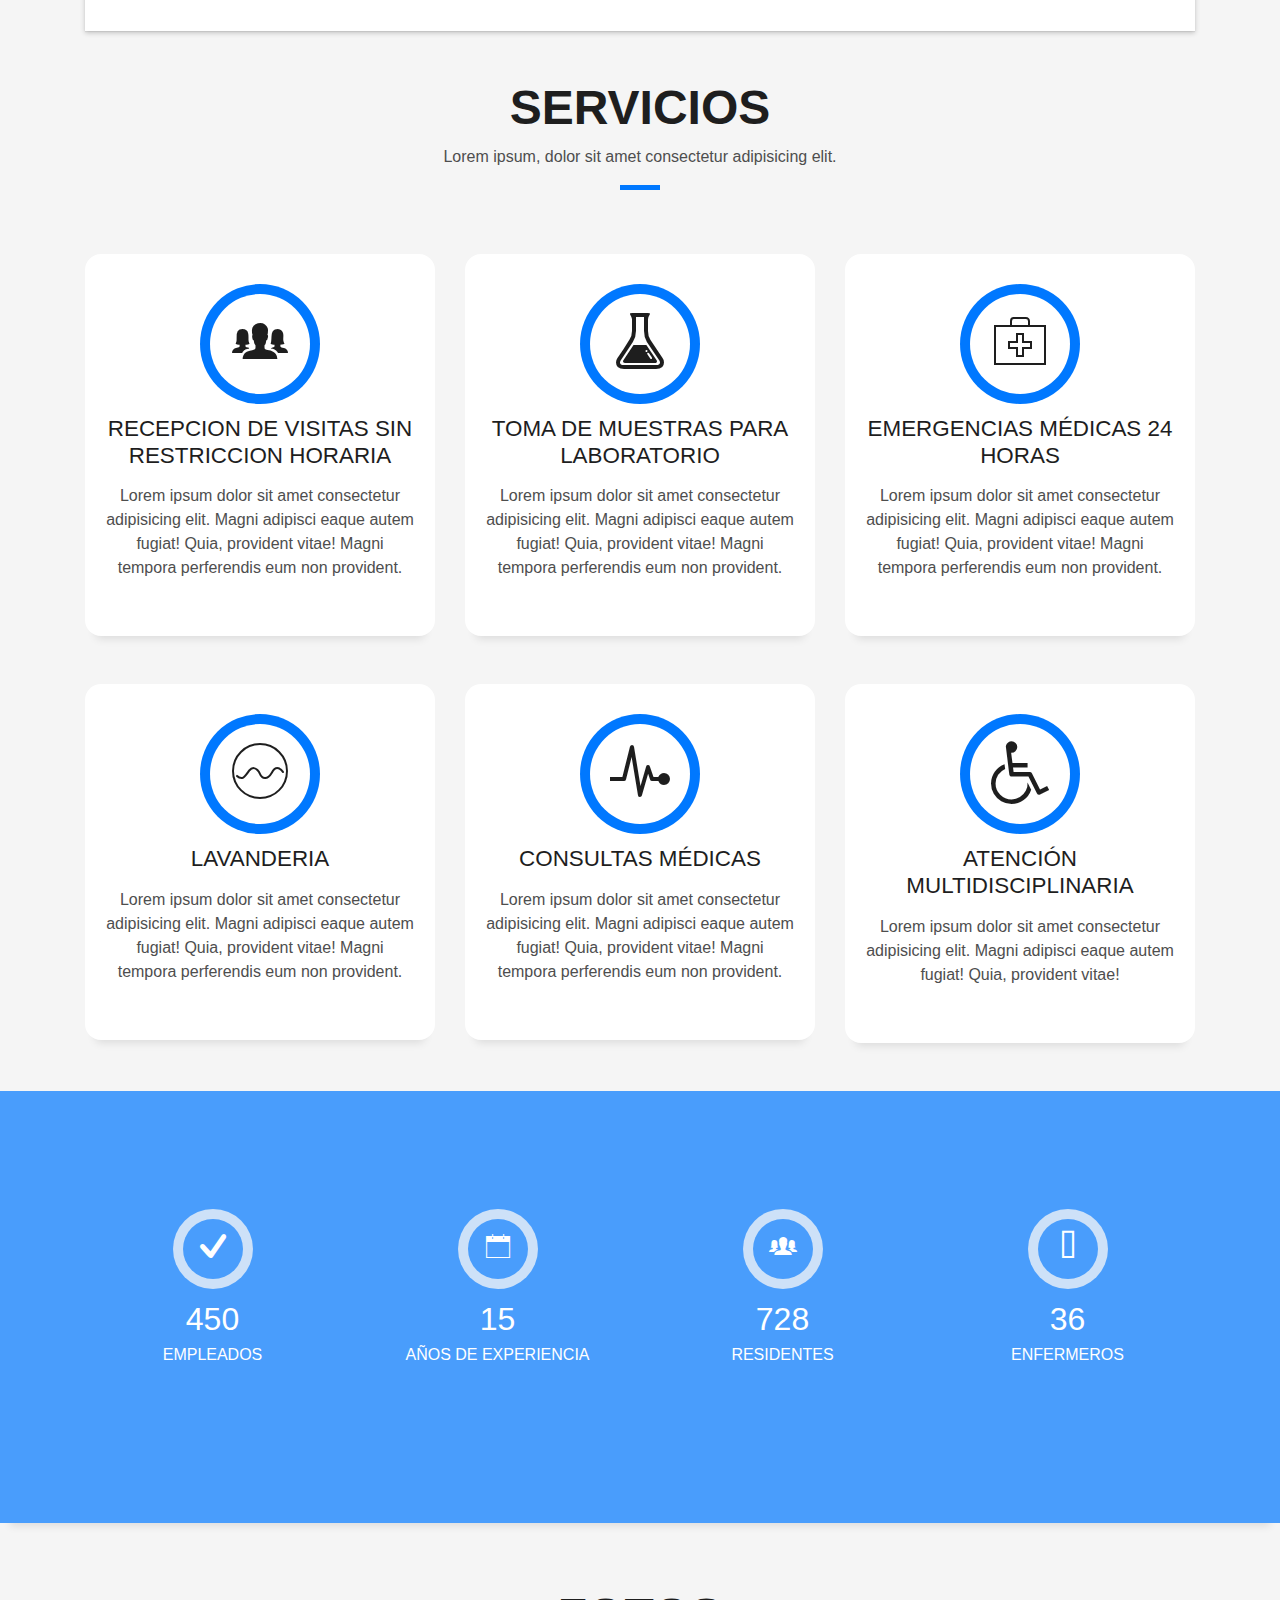
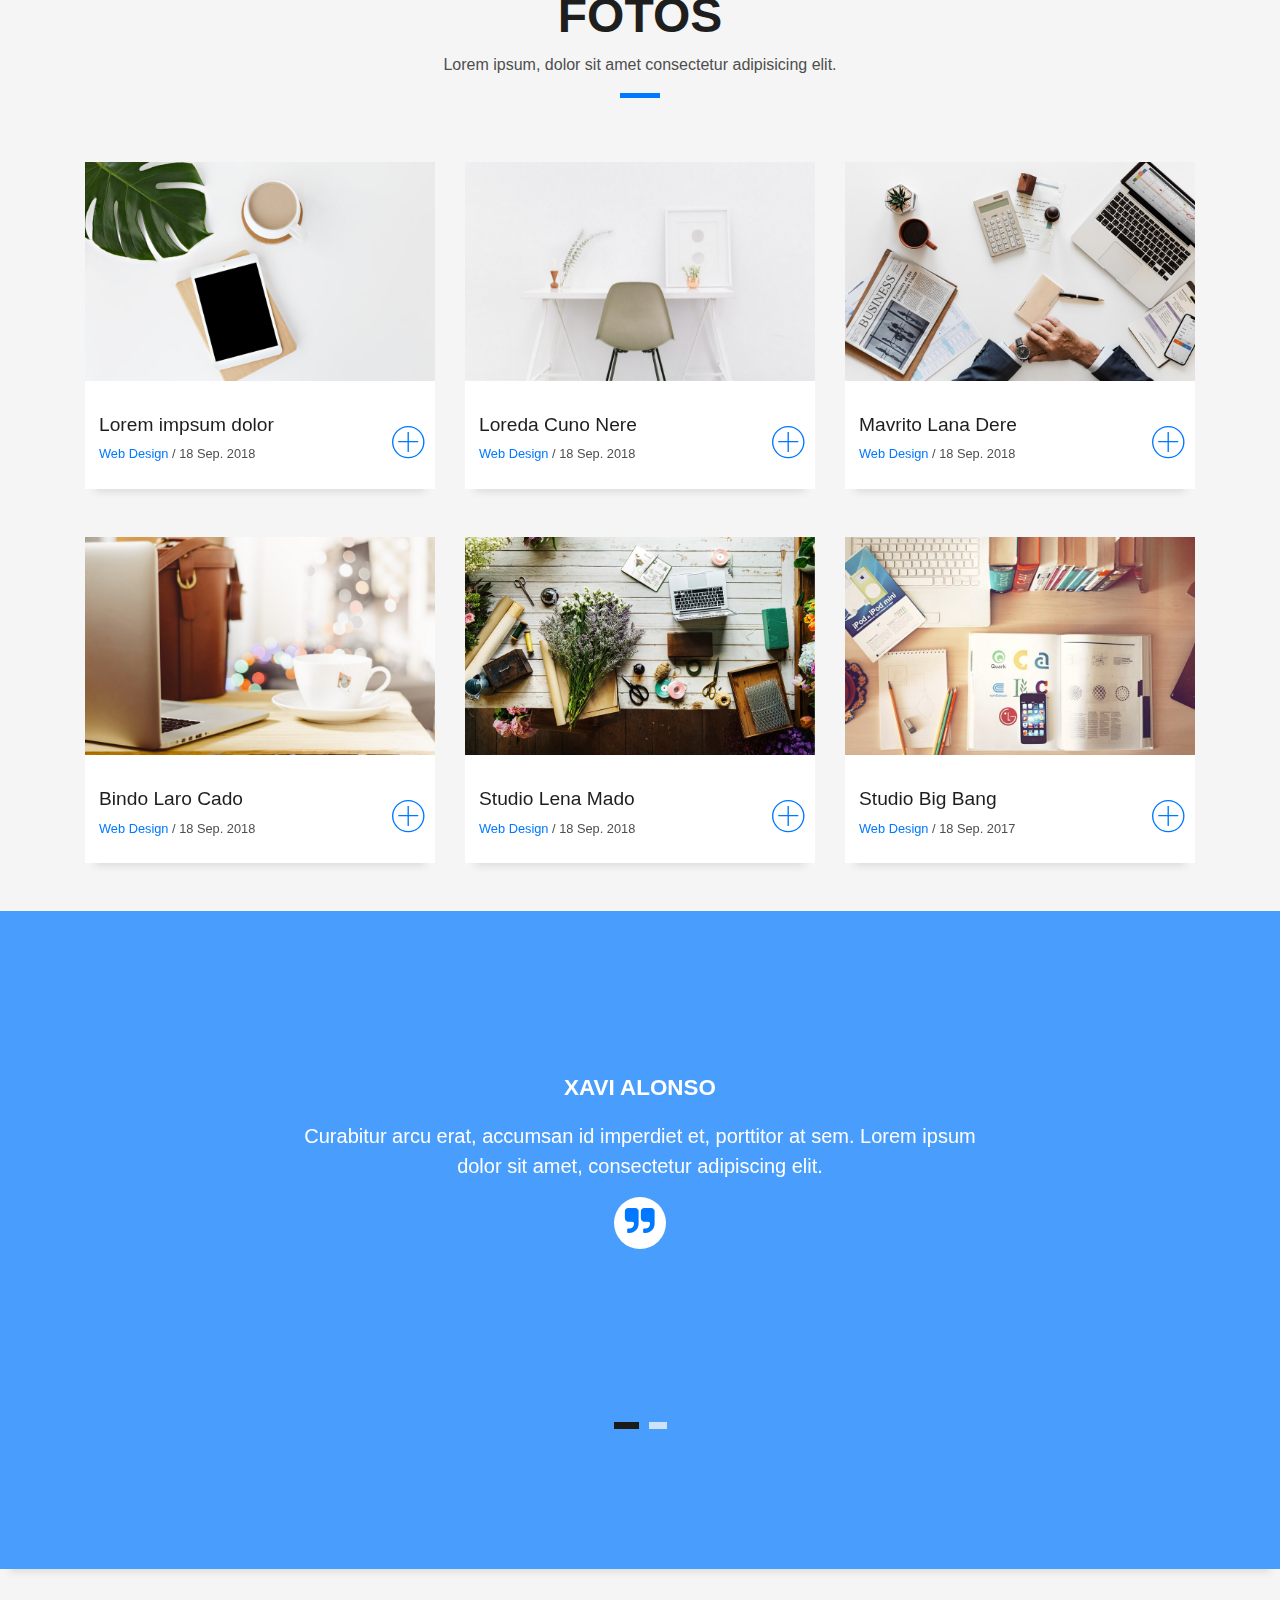
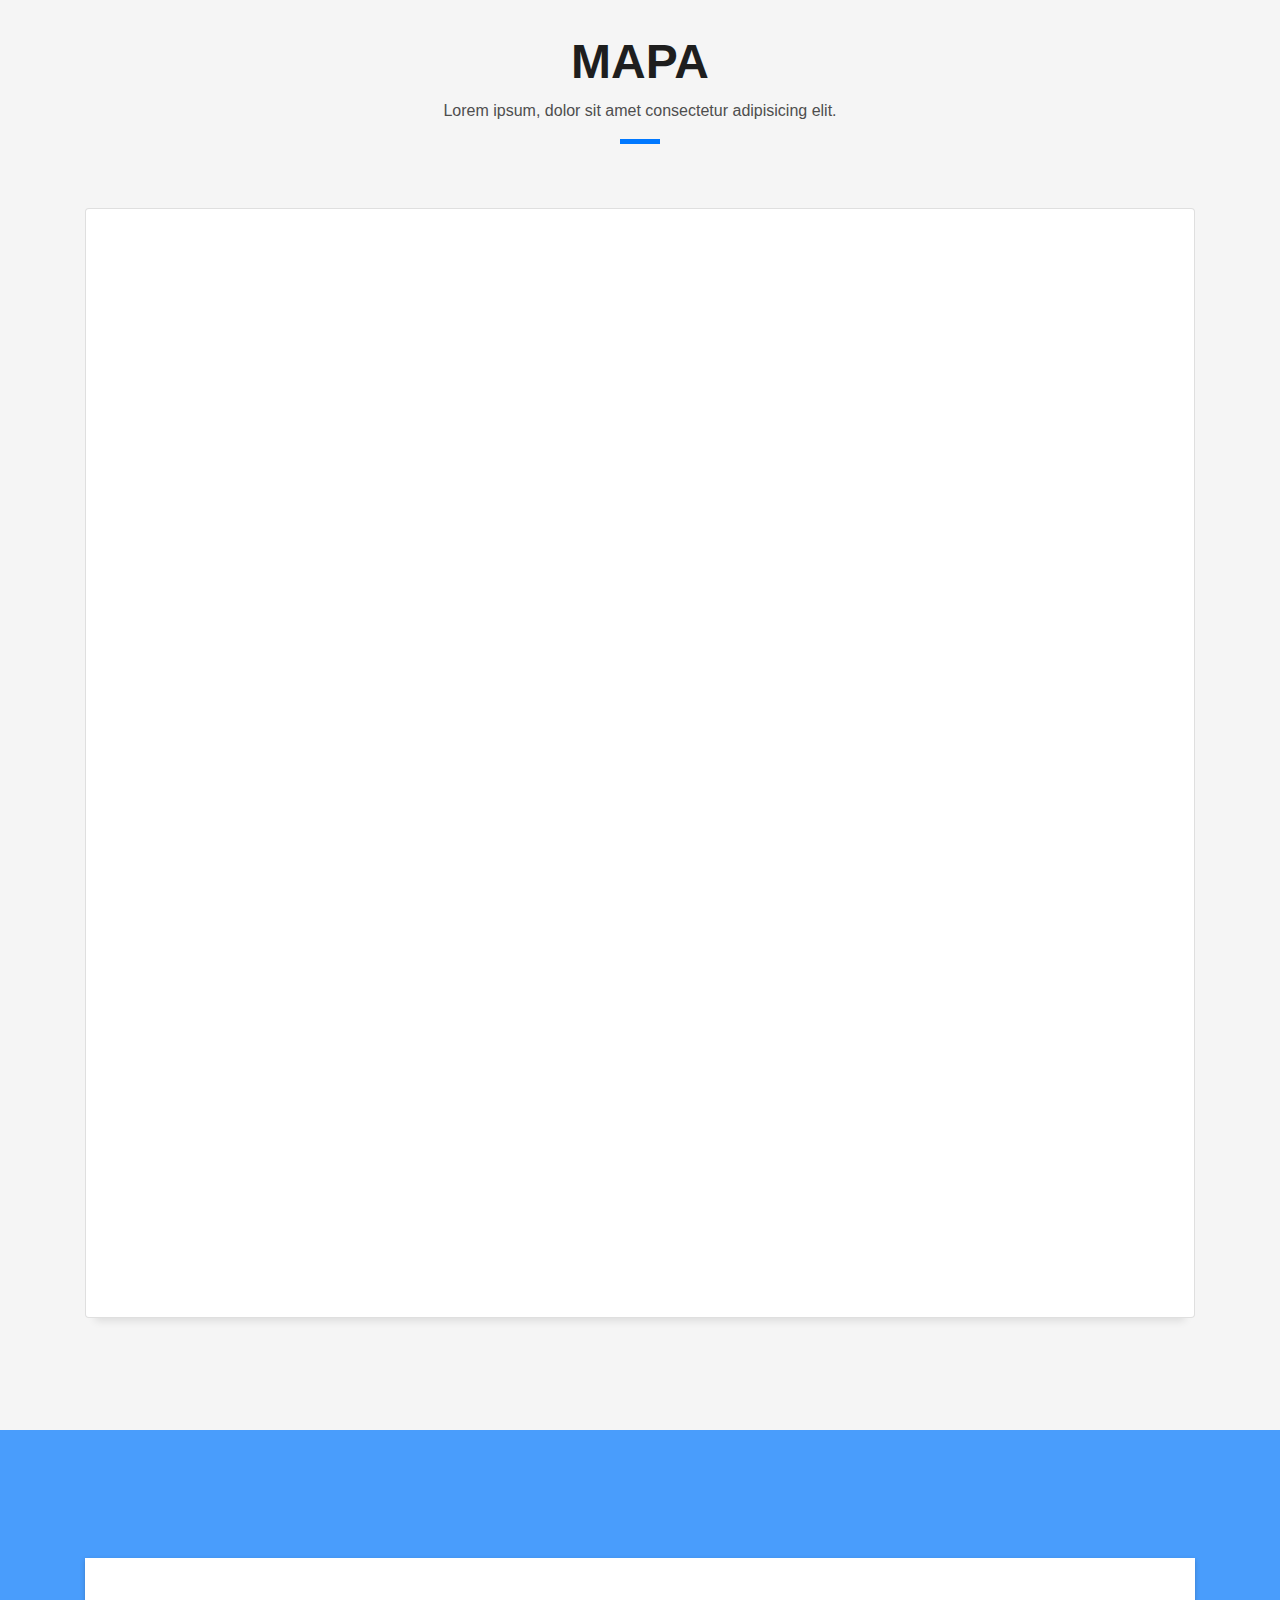
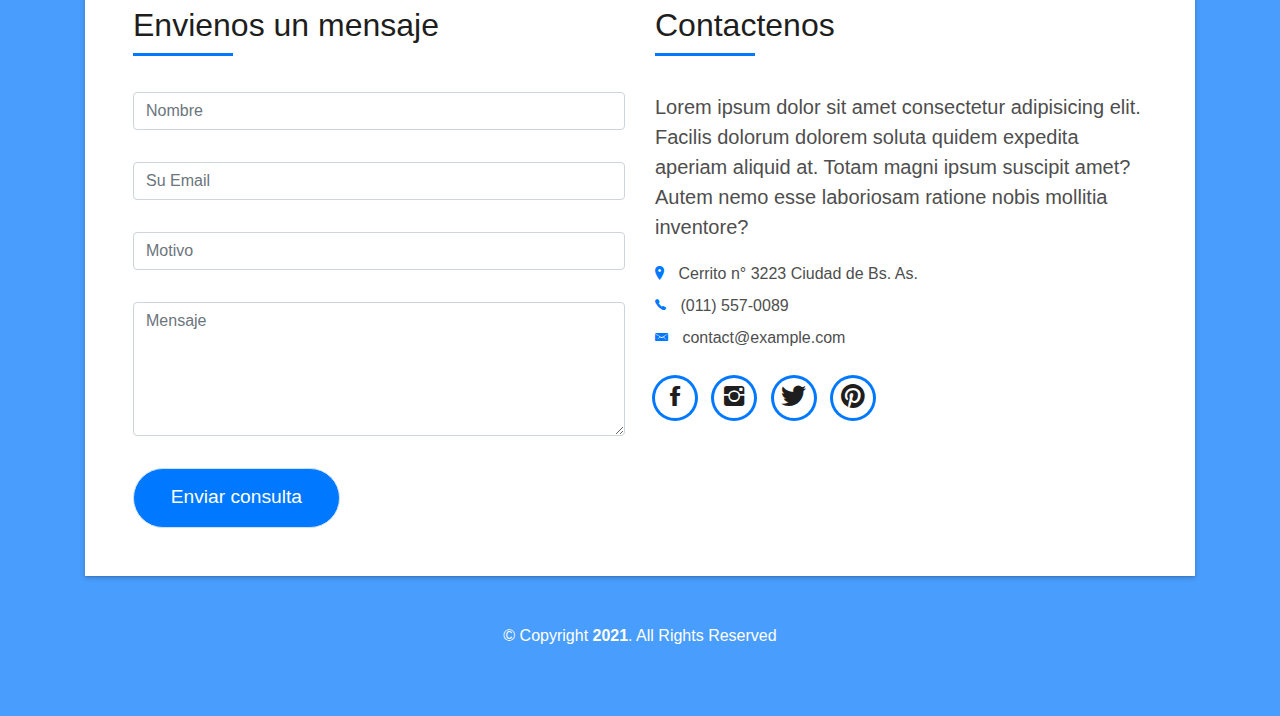
==== commit b9606527: "mapa responsive" ====
--- a/Inner pages/home1.html
+++ b/Inner pages/home1.html
@@ -539,10 +539,10 @@
         </div>
       </div>
       <div class="row">
-        <div class="col-md-4">
+        <div class="col-md">
           <div class="card card-blog">
-            <div class="card-img">
-              <a href="blog-single.html"><iframe src="https://www.google.com/maps/embed?pb=!1m14!1m12!1m3!1d7810.829308907079!2d-58.38325849825934!3d-34.60291780549958!2m3!1f0!2f0!3f0!3m2!1i1024!2i768!4f13.1!5e0!3m2!1ses-419!2sar!4v1622500543842!5m2!1ses-419!2sar" width="600" height="450" style="border:0;" allowfullscreen="" loading="lazy"></iframe></a>
+            <div class="map-responsive">
+              <iframe src="https://www.google.com/maps/embed?pb=!1m14!1m12!1m3!1d7810.829308907079!2d-58.38325849825934!3d-34.60291780549958!2m3!1f0!2f0!3f0!3m2!1i1024!2i768!4f13.1!5e0!3m2!1ses-419!2sar!4v1622500543842!5m2!1ses-419!2sar" width="600" height="450" style="border:0;" allowfullscreen="" loading="lazy"></iframe>
             </div>
         </div>
       </div>
--- a/Inner pages/css/style.css
+++ b/Inner pages/css/style.css
@@ -1,12 +1,12 @@
-/*
-  Theme Name: DevFolio
-  Theme URL: https://bootstrapmade.com/devfolio-bootstrap-portfolio-html-template/
-  Author: BootstrapMade.com
-  License: https://bootstrapmade.com/license/
+/*
+  Theme Name: DevFolio
+  Theme URL: https://bootstrapmade.com/devfolio-bootstrap-portfolio-html-template/
+  Author: BootstrapMade.com
+  License: https://bootstrapmade.com/license/
 */
 
-/*======================================
-//--//-->   STYLES GENERALES
+/*======================================
+//--//-->   STYLES GENERALES
 ======================================*/
 
 body {
@@ -396,8 +396,8 @@
   }
 }
 
-/*======================================
-//--//-->   NAVBAR
+/*======================================
+//--//-->   NAVBAR
 ======================================*/
 
 .navbar-b {
@@ -596,8 +596,8 @@
   opacity: 0.9;
 }
 
-/*======================================
-//--//-->   INTRO
+/*======================================
+//--//-->   INTRO
 ======================================*/
 
 .intro {
@@ -667,8 +667,8 @@
   color: #fff;
 }
 
-/*======================================
-//--//-->   ABOUT
+/*======================================
+//--//-->   ABOUT
 ======================================*/
 
 .about-mf .box-shadow-full {
@@ -700,8 +700,8 @@
   background-color: #0078ff;
 }
 
-/*======================================
-//--//-->   SERVICES
+/*======================================
+//--//-->   SERVICES
 ======================================*/
 
 .service-box {
@@ -739,8 +739,8 @@
   color: #4e4e4e;
 }
 
-/*======================================
-//--//-->   COUNTER
+/*======================================
+//--//-->   COUNTER
 ======================================*/
 
 .counter-box {
@@ -764,8 +764,8 @@
   margin-bottom: 0;
 }
 
-/*======================================
-//--//-->   PORTFOLIO
+/*======================================
+//--//-->   PORTFOLIO
 ======================================*/
 
 .work-box {
@@ -820,8 +820,8 @@
   font-size: 1.2rem;
 }
 
-/*======================================
-//--//-->   TESTIMONIALS
+/*======================================
+//--//-->   TESTIMONIALS
 ======================================*/
 
 .testimonials .owl-carousel .owl-item img {
@@ -862,9 +862,26 @@
   line-height: 1.6;
 }
 
-/*======================================
-//--//-->   BLOG
-======================================*/
+/*======================================
+//--//-->   BLOG
+======================================*/
+
+.map-responsive {
+    overflow:hidden;
+    padding-bottom:100%;
+    position:relative;
+    height:0;
+    justify-content: center;
+    
+}
+
+.map-responsive iframe{
+  left:0;
+  top:0;
+  height:100%;
+  width:100%;
+  position:absolute;
+}
 
 .card-blog .card-body {
   position: relative;
@@ -917,8 +934,8 @@
   float: right;
 }
 
-/*======================================
-//--//-->   BLOG-SINGLE
+/*======================================
+//--//-->   BLOG-SINGLE
 ======================================*/
 
 .post-box,
@@ -1053,8 +1070,8 @@
   color: #fff;
 }
 
-/*======================================
-//--//-->   CONTACT
+/*======================================
+//--//-->   CONTACT
 ======================================*/
 
 .footer-paralax {
@@ -1065,8 +1082,8 @@
   margin-top: 4rem;
 }
 
-/*======================================
-//--//-->   FOOTER
+/*======================================
+//--//-->   FOOTER
 ======================================*/
 
 footer {
@@ -1087,8 +1104,8 @@
   color: #fff;
 }
 
-/*======================================
-//--//-->   CONtaCT FORM
+/*======================================
+//--//-->   CONtaCT FORM
 ======================================*/
 
 #sendmessage {
@@ -1125,8 +1142,8 @@
   font-size: 13px;
 }
 
-/*======================================
-//--//-->   BUTTON
+/*======================================
+//--//-->   BUTTON
 ======================================*/
 
 .button {
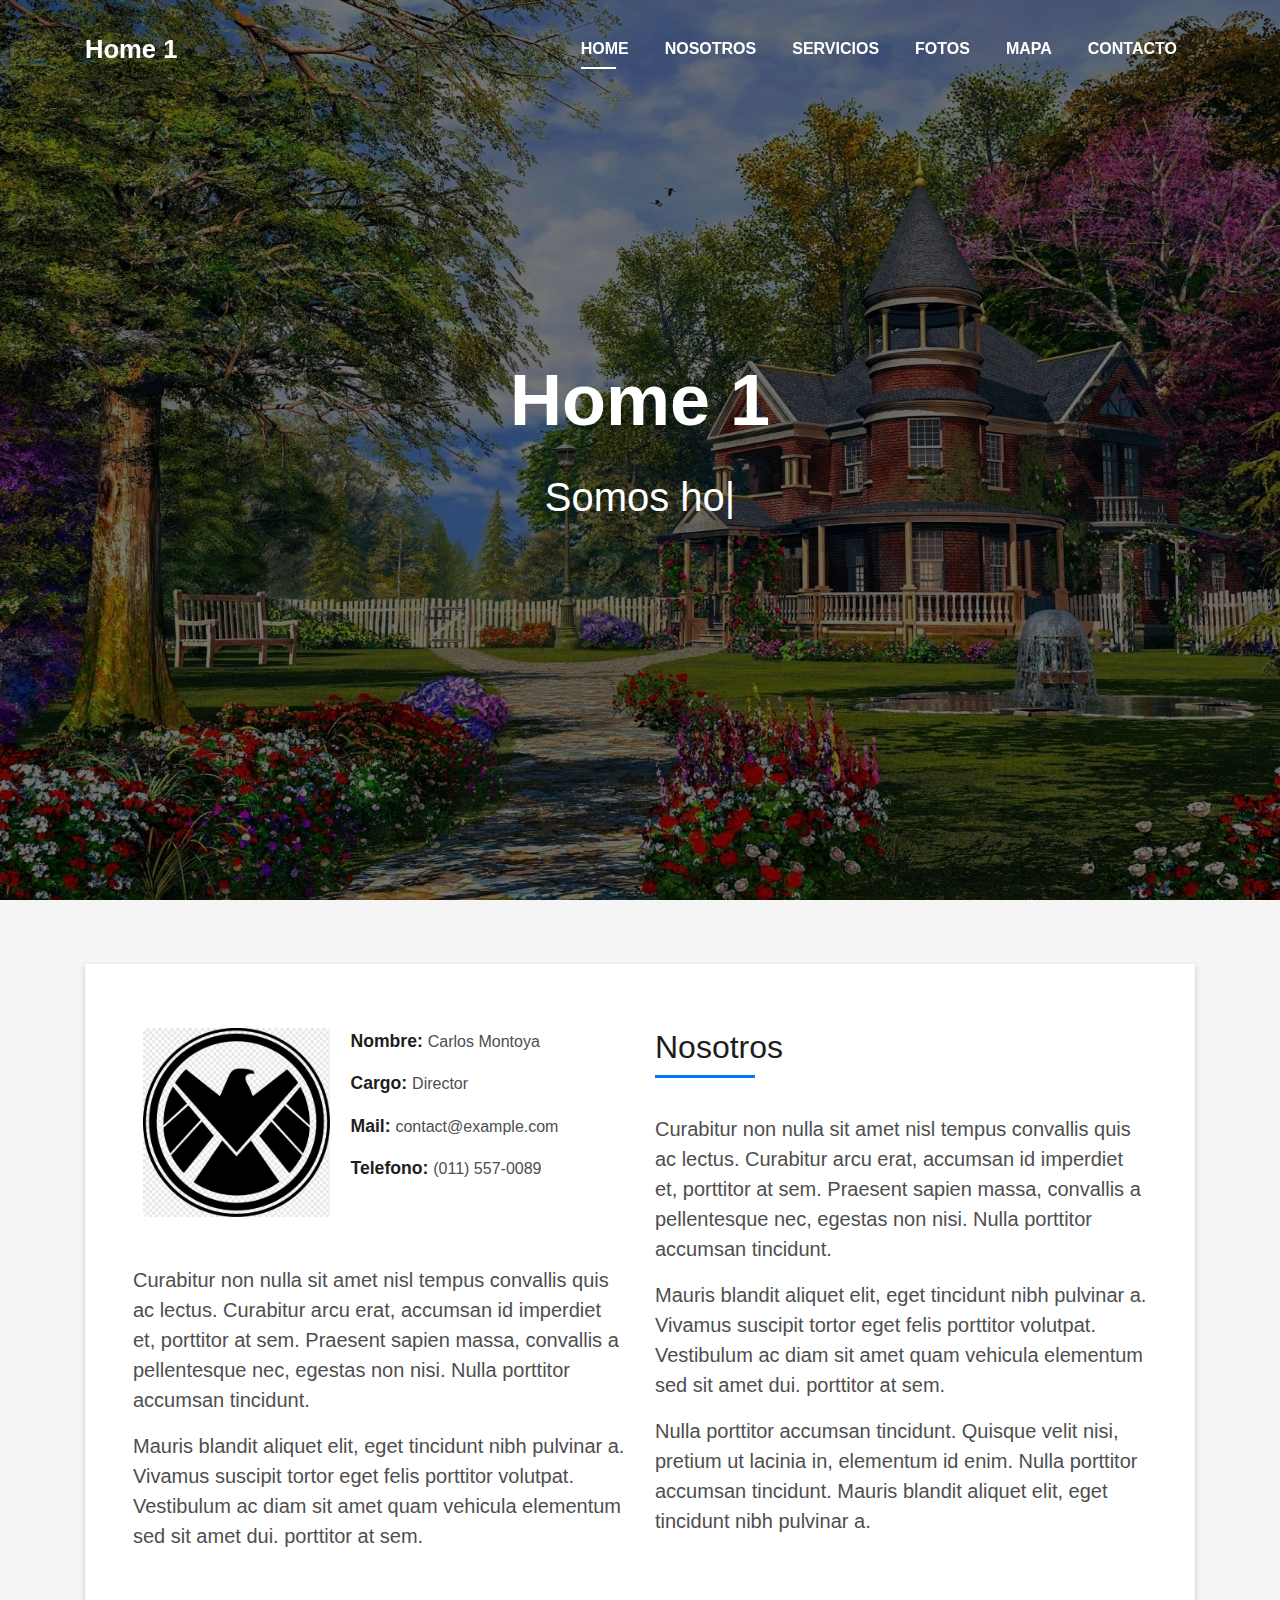
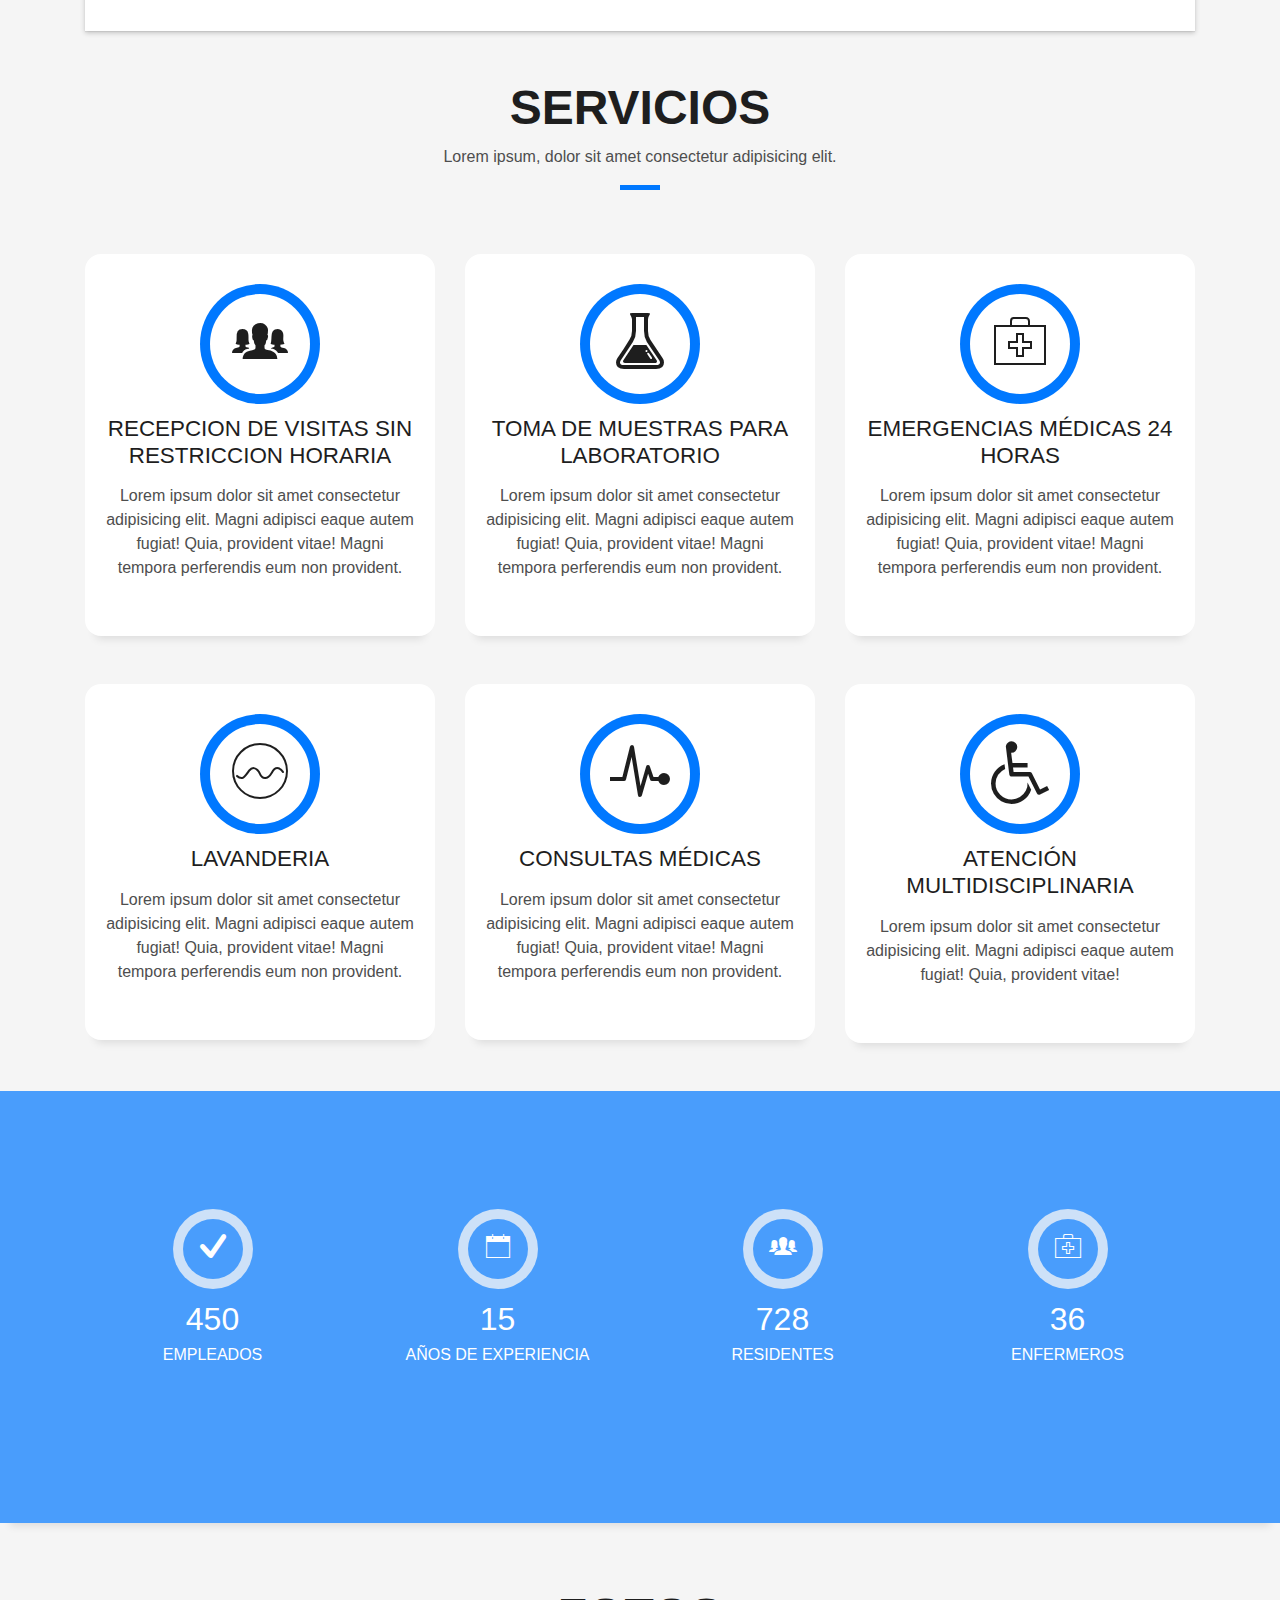
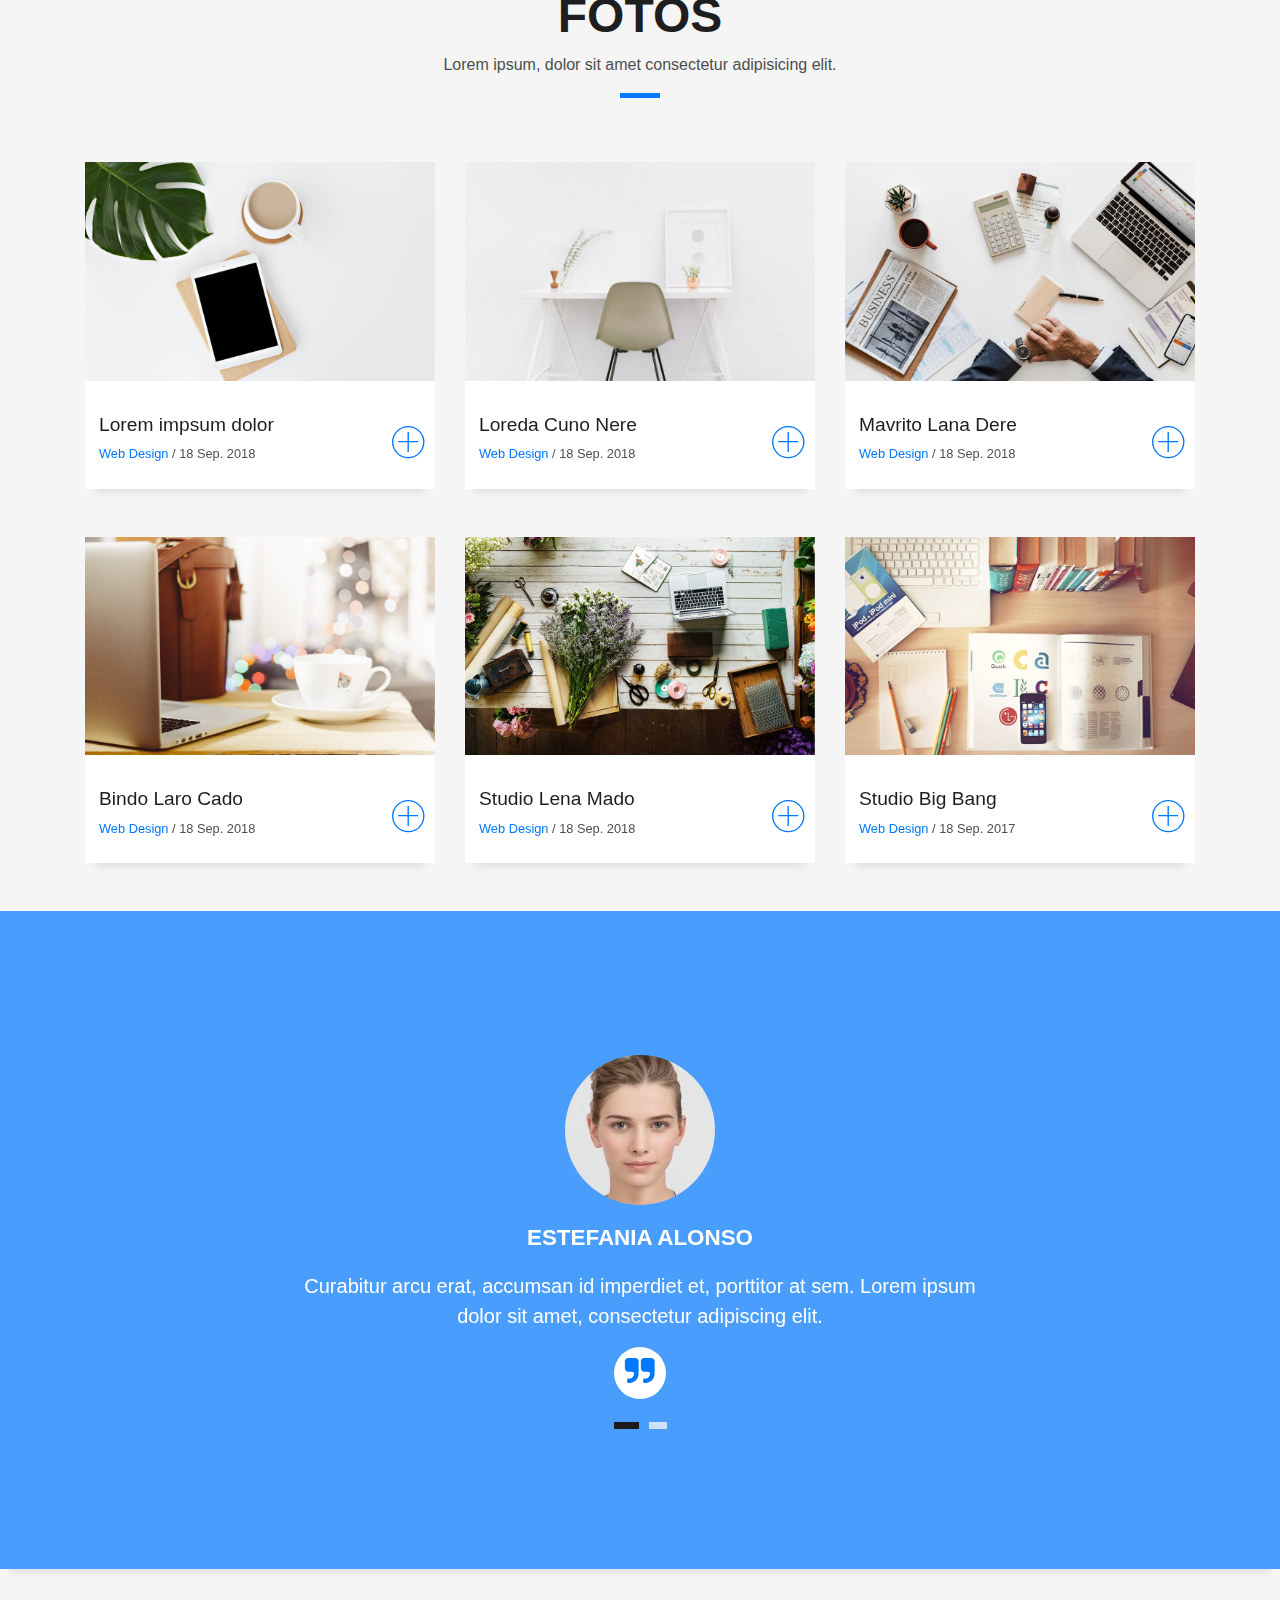
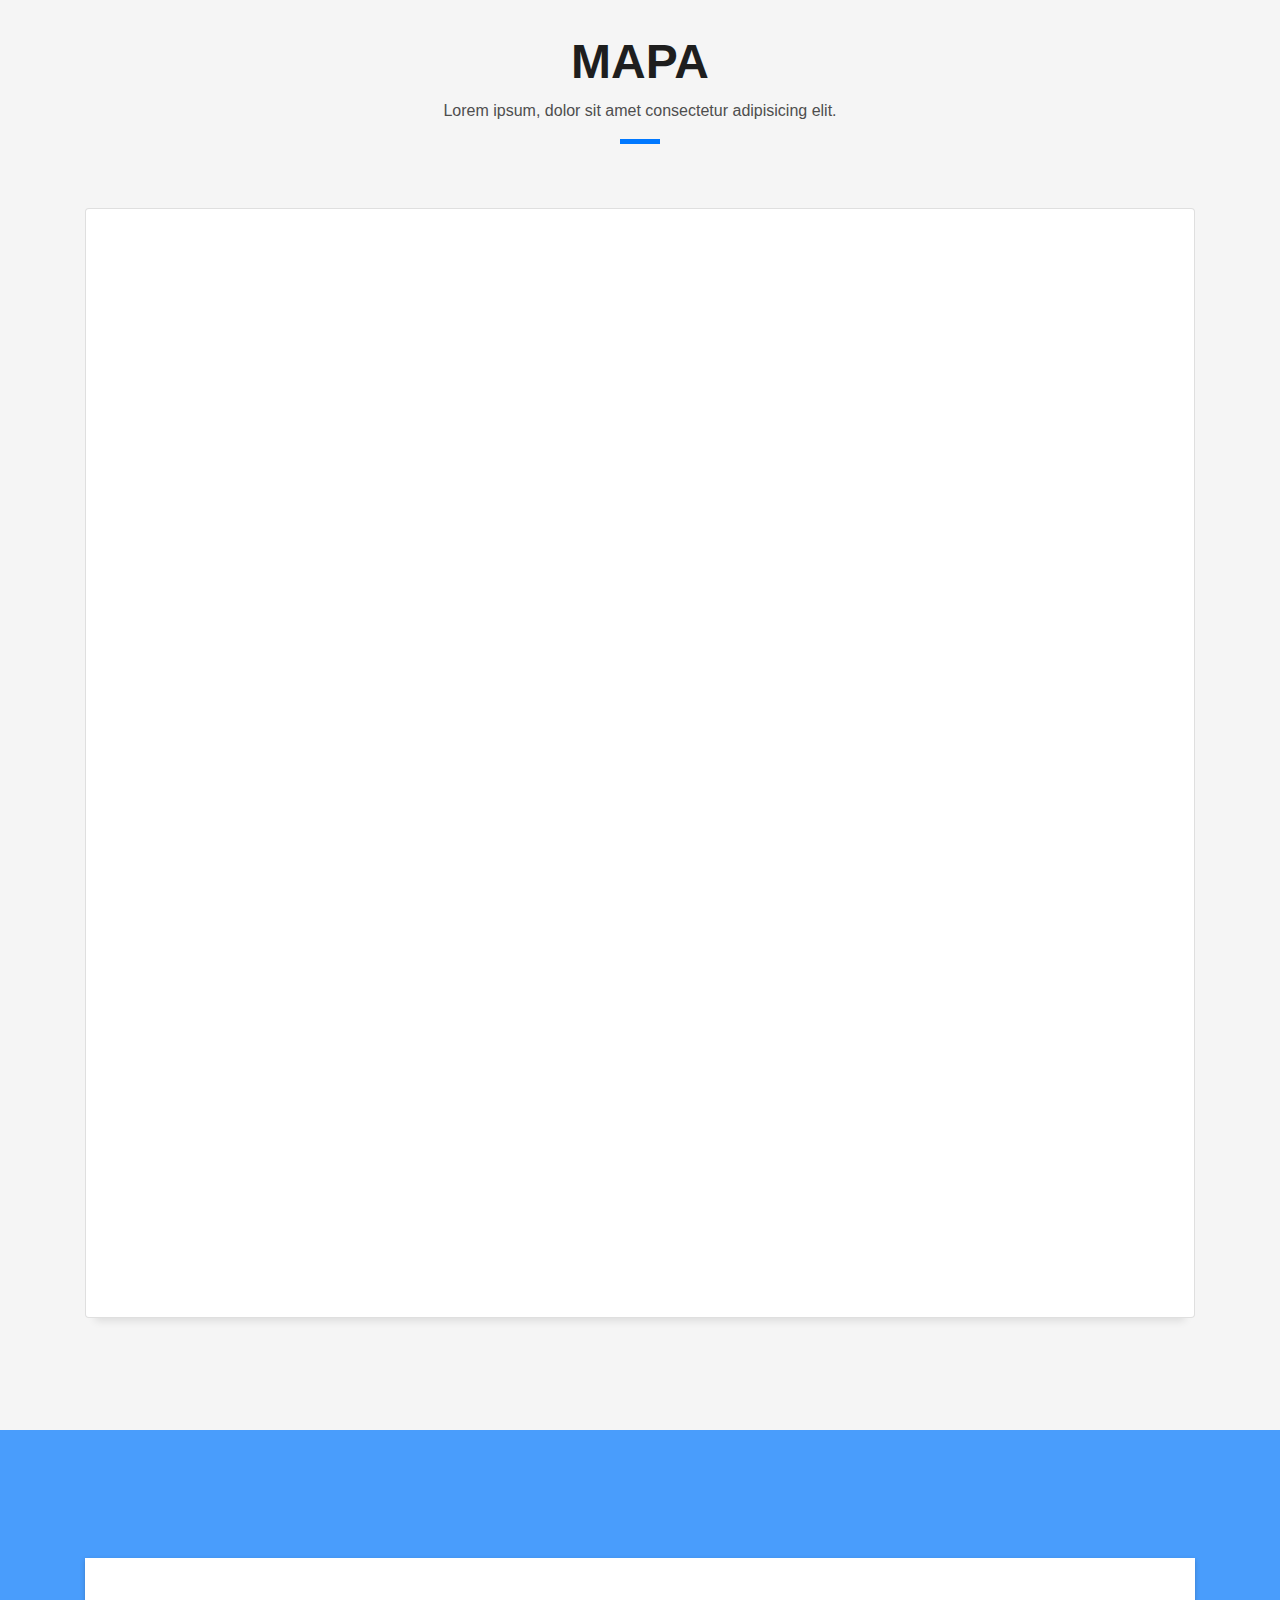
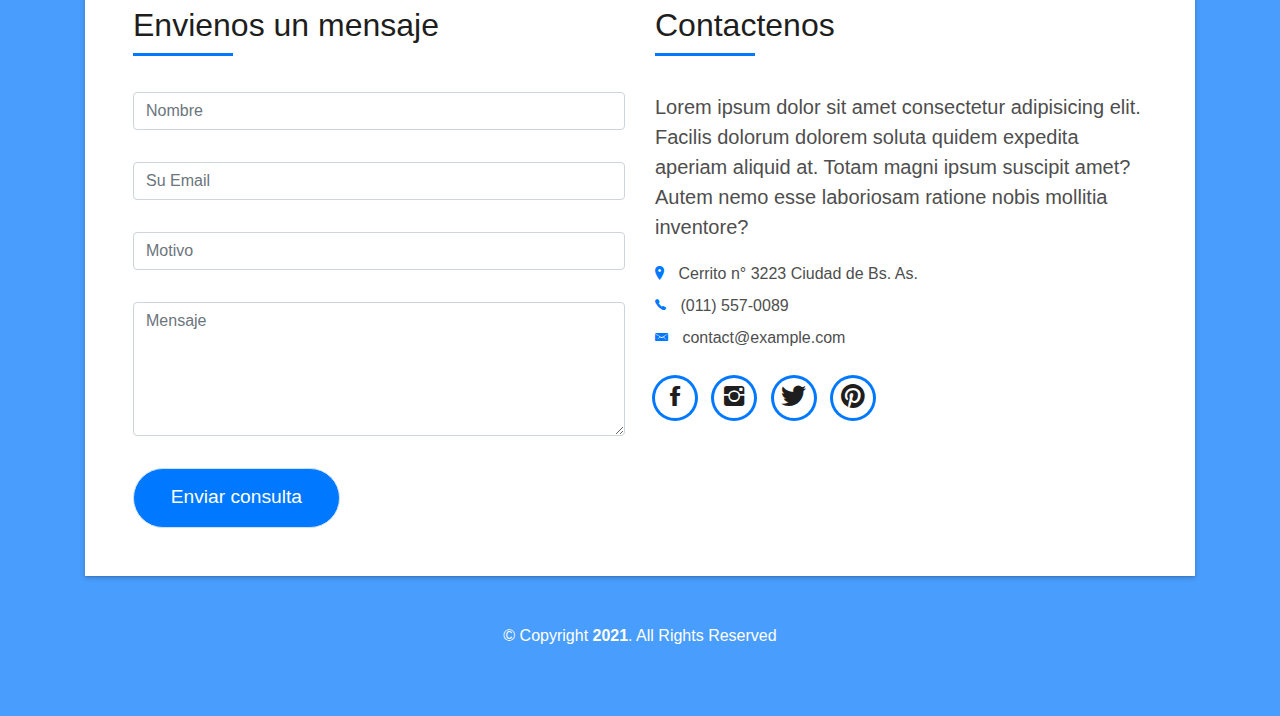
==== commit 501e3fca: "cambios" ====
--- a/Inner pages/home1.html
+++ b/Inner pages/home1.html
@@ -304,7 +304,7 @@
         <div class="col-sm-3 col-lg-3">
           <div class="counter-box pt-4 pt-md-0">
             <div class="counter-ico">
-              <span class="ico-circle"><i class="fa fa-user-nurse"></i></span>
+              <span class="ico-circle"><i class="ion-ios-medkit-outline"></i></span>
             </div>
             <div class="counter-num">
               <p class="counter">36</p>
@@ -493,7 +493,7 @@
             <div class="testimonial-box">
               <div class="author-test">
                 <img src="img/testimonial-2.jpg" alt="" class="rounded-circle b-shadow-a">
-                <span class="author">Xavi Alonso</span>
+                <span class="author">Estefania Alonso</span>
               </div>
               <div class="content-test">
                 <p class="description lead">
@@ -522,7 +522,7 @@
     </div>
   </div>
 
-  <!--/ Section Blog Star /-->
+  <!--/ Section Mapa /-->
   <section id="blog" class="blog-mf sect-pt4 route">
     <div class="container">
       <div class="row">
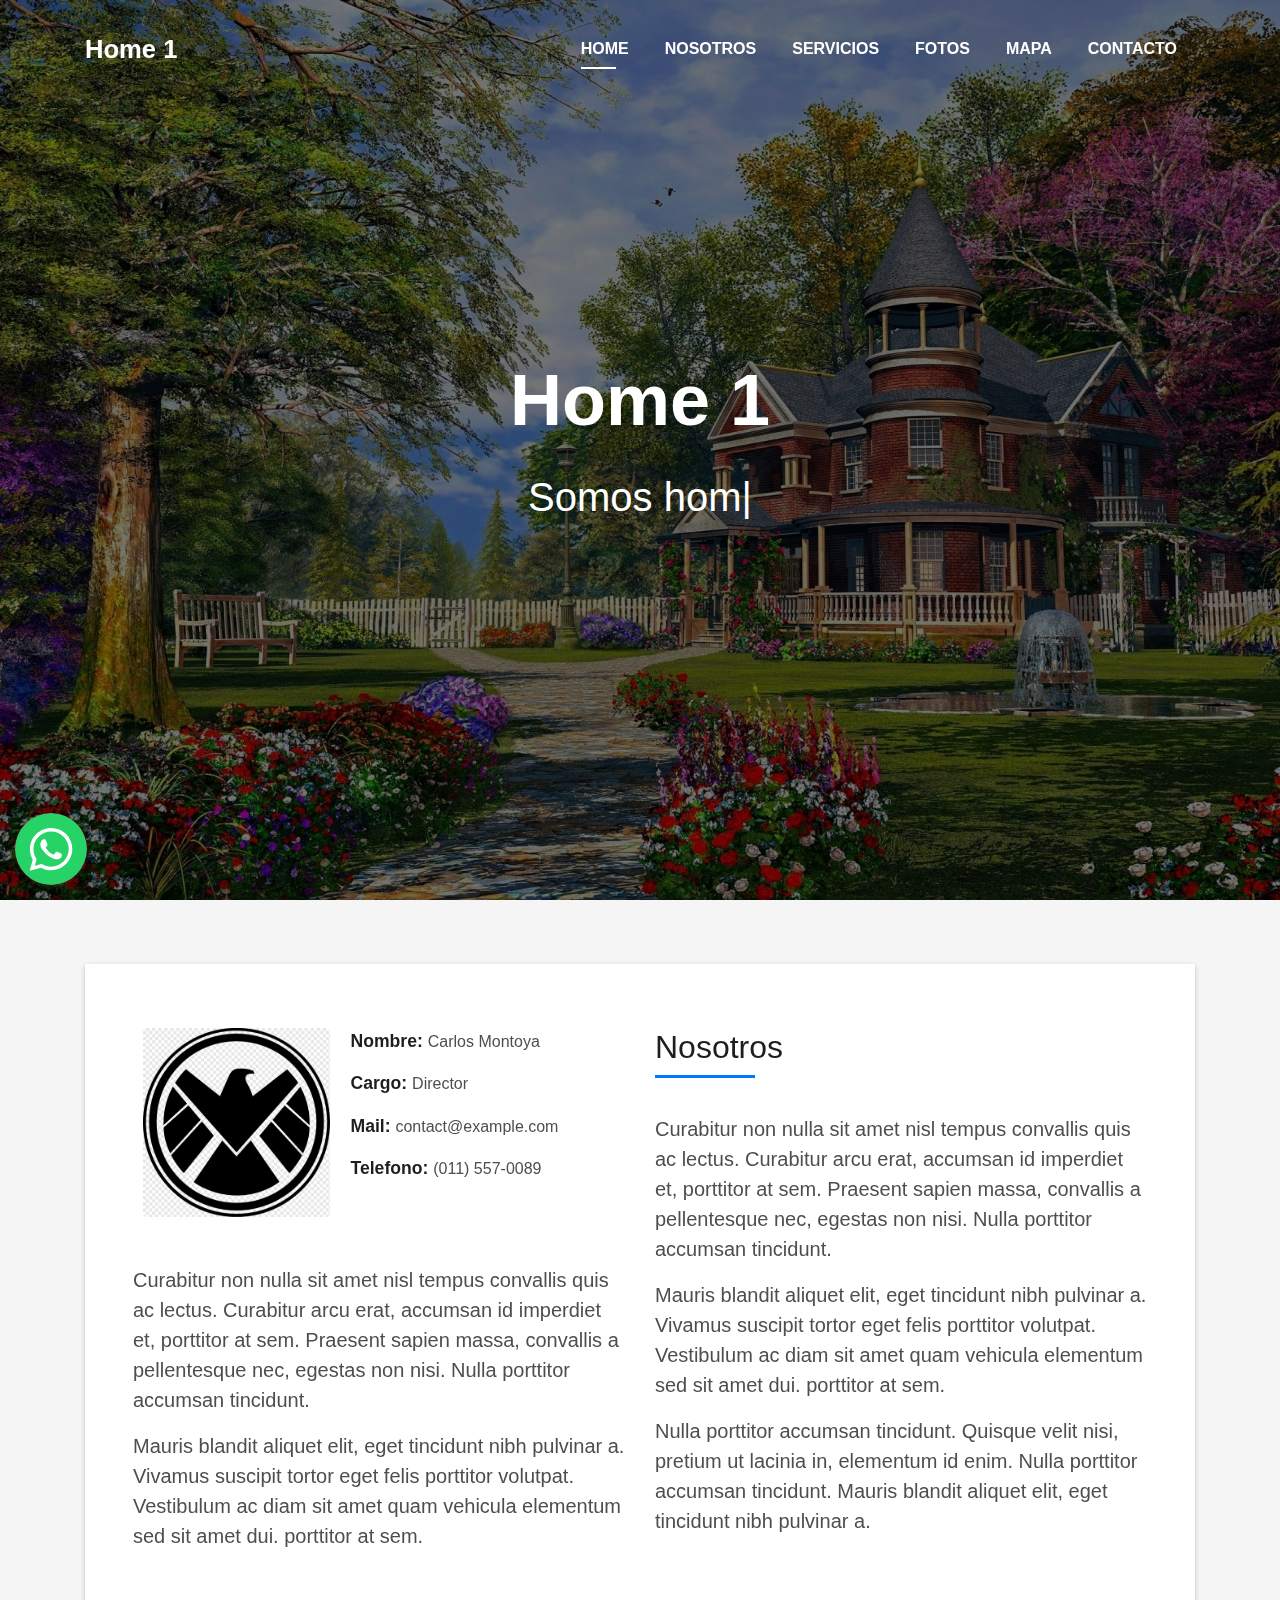
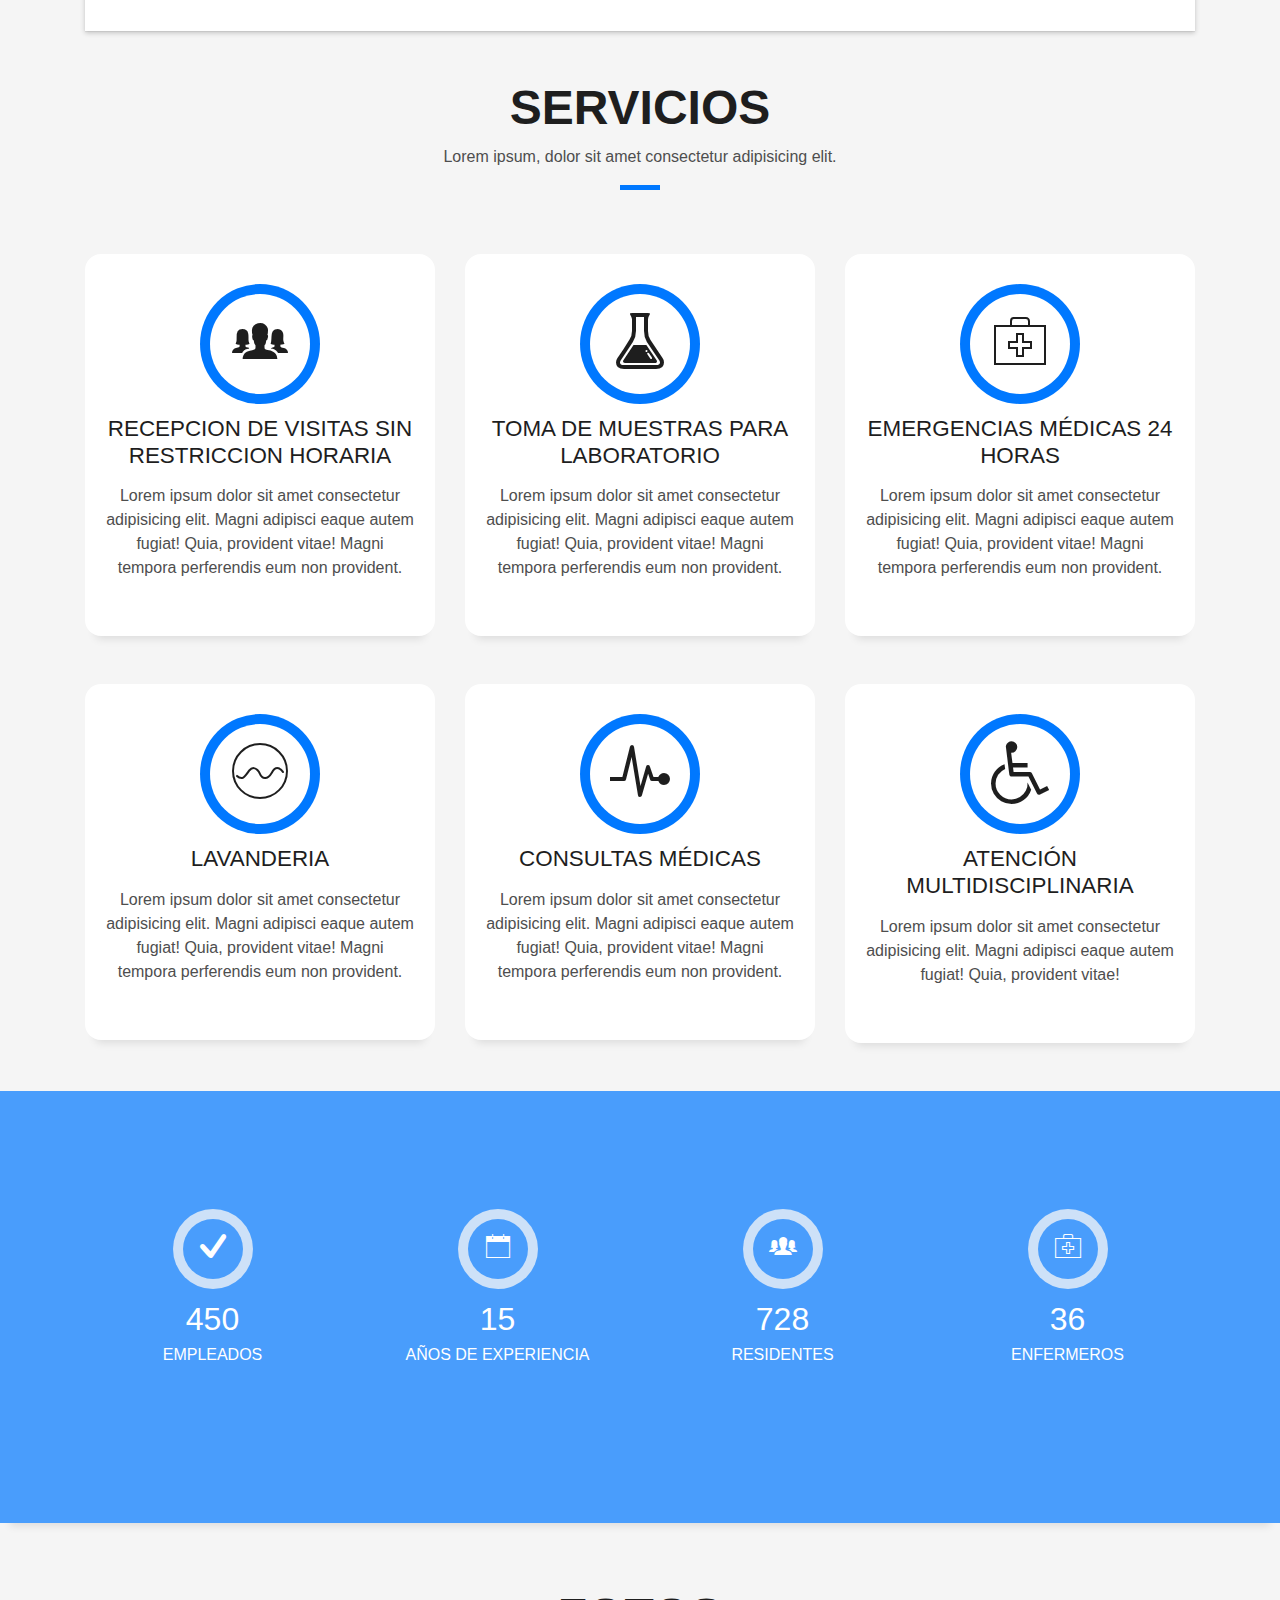
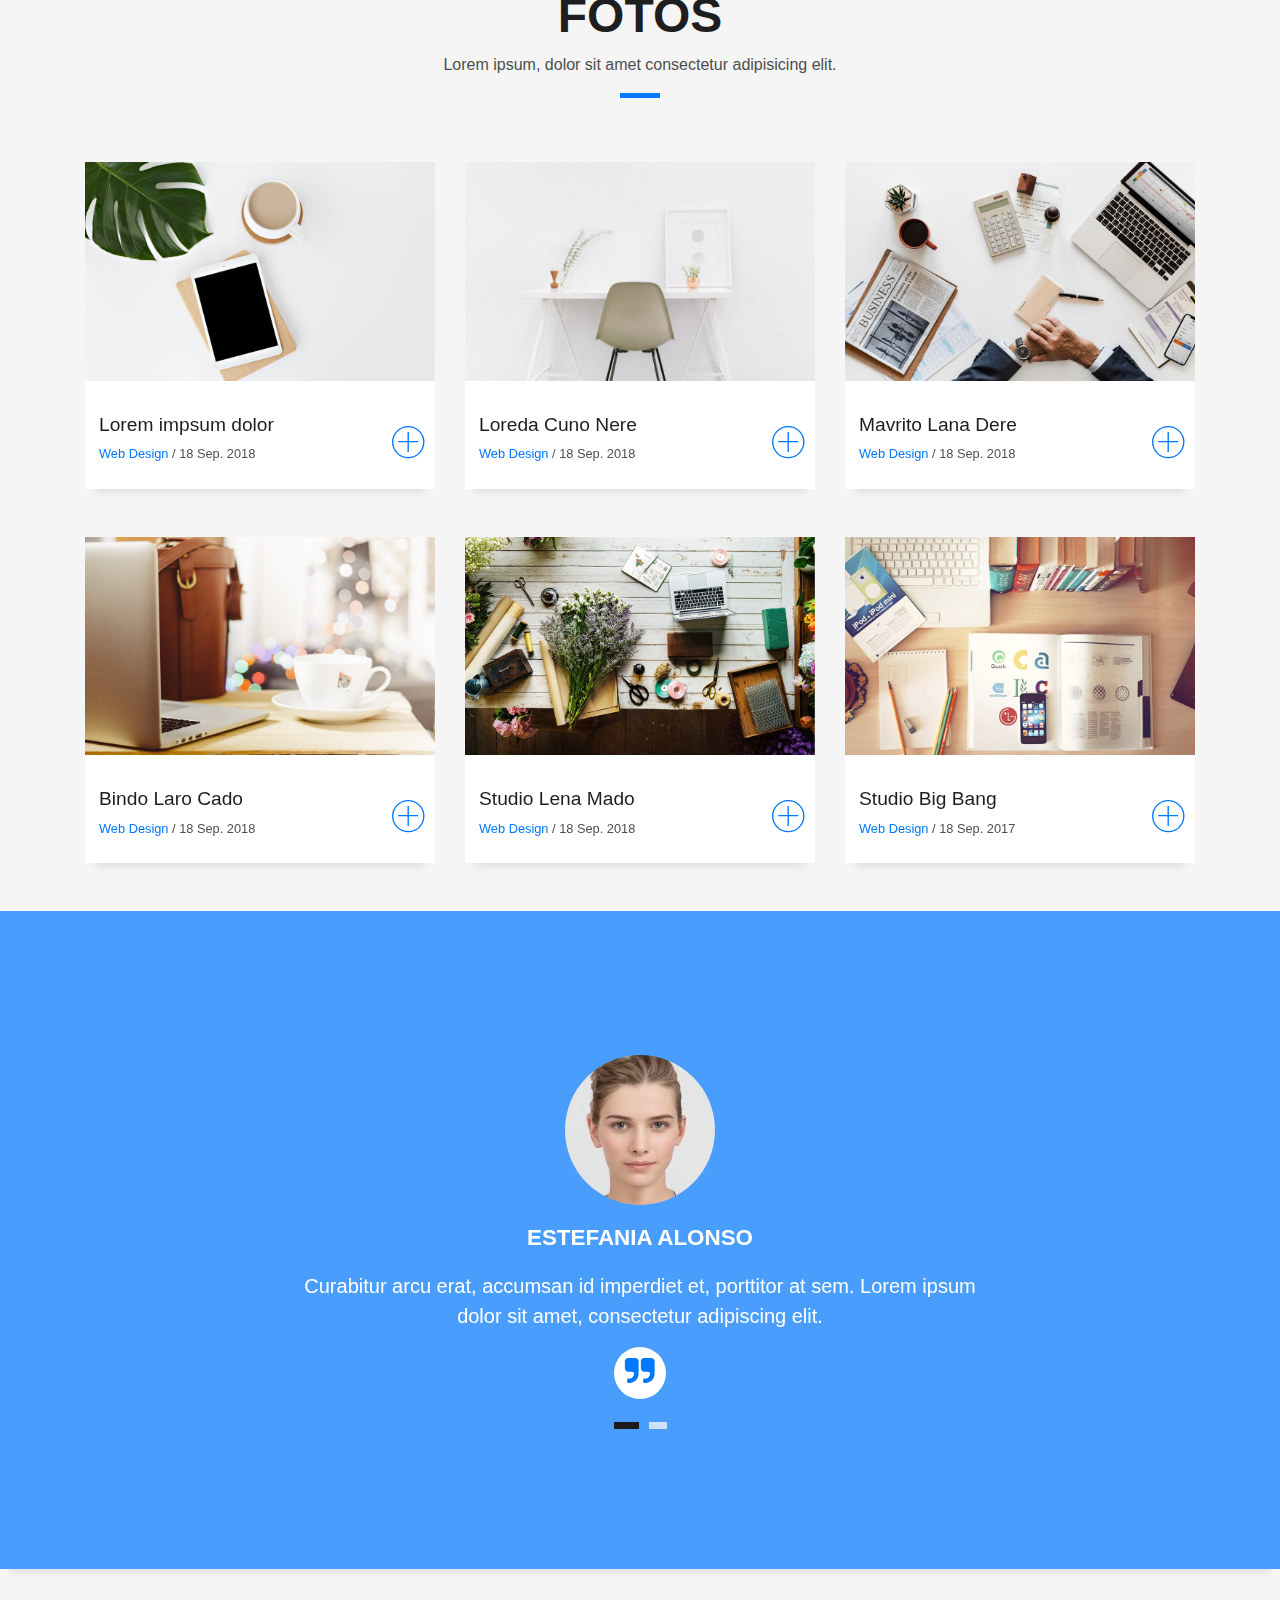
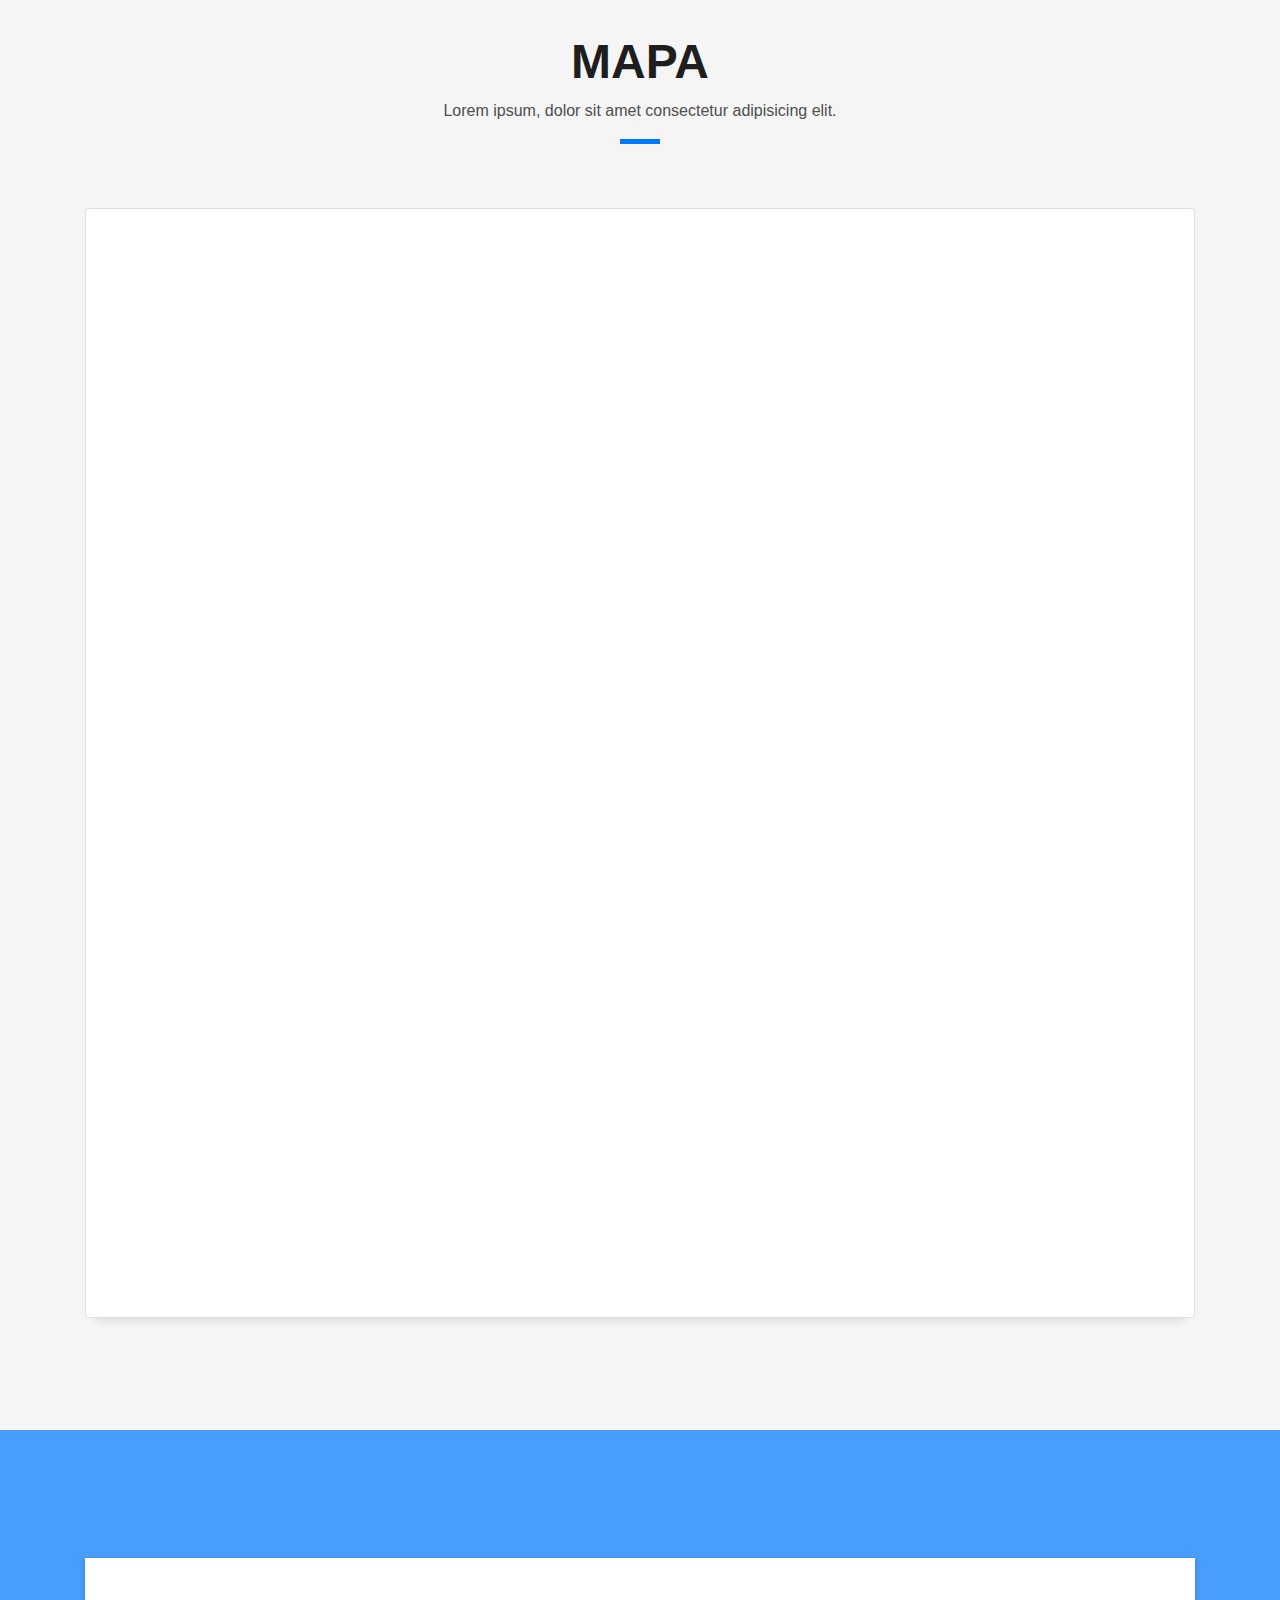
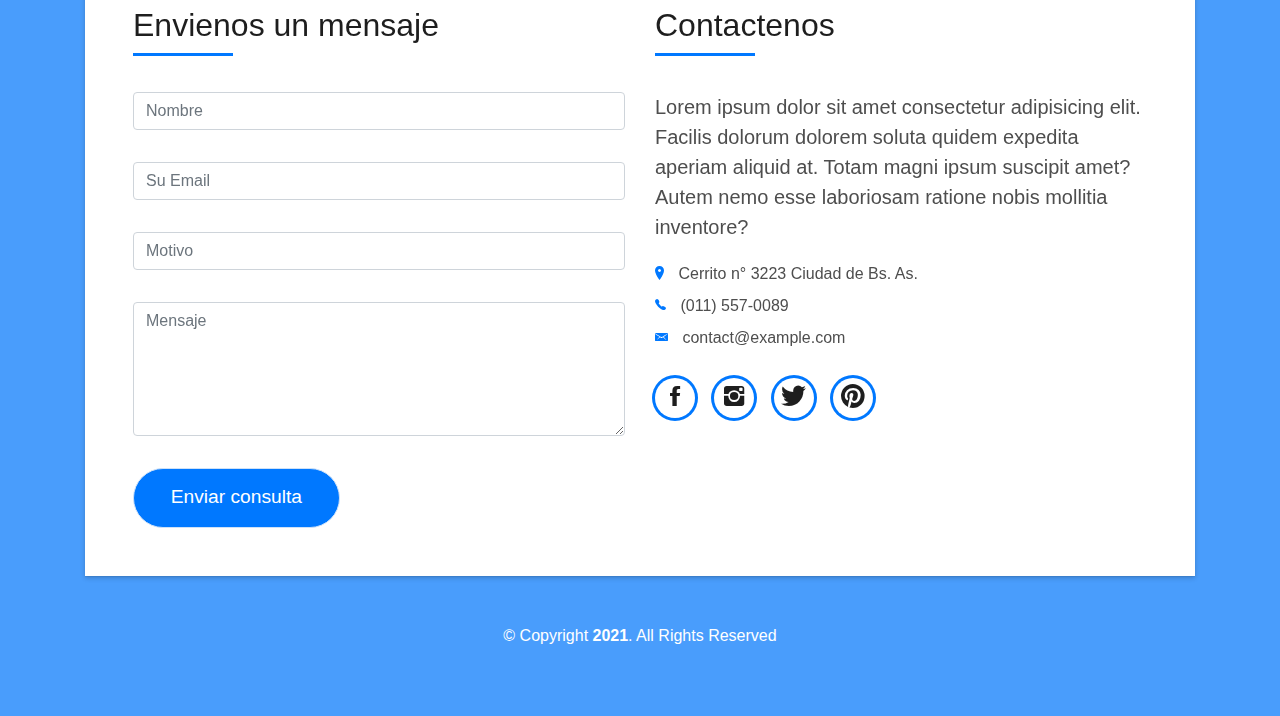
==== commit 774467ee: "icono wsp" ====
--- a/Inner pages/home1.html
+++ b/Inner pages/home1.html
@@ -22,6 +22,10 @@
   <link href="lib/ionicons/css/ionicons.min.css" rel="stylesheet">
   <link href="lib/owlcarousel/assets/owl.carousel.min.css" rel="stylesheet">
   <link href="lib/lightbox/css/lightbox.min.css" rel="stylesheet">
+
+  <link rel="stylesheet" href="css/floating-wpp.min.css">
+  <link rel="stylesheet" href="css/floating-wpp.css">
+
 
   <!-- Main Stylesheet File -->
   <link href="css/style.css" rel="stylesheet">
@@ -671,5 +675,27 @@
   <!-- Template Main Javascript File -->
   <script src="js/main.js"></script>
 
-</body>
+  <script type="text/javascript" src="js/jquery-3.3.1.min.js"></script>
+  <script type="text/javascript" src="js/floating-wpp.min.js"></script>
+  <script src="js/floating-wpp.js"></script>
+  
+  
+  <div id="myButton"></div>
+  </body>
+  <script type="text/javascript">
+       $(function () {
+           $('#myButton').floatingWhatsApp({
+               phone: '5491133359850',
+               popupMessage: 'Hola, en que podemos ayudarlo?',
+               message: "hola que tal, mi consulta es:",
+               showPopup: true,
+               showOnIE: false,
+               headerTitle: 'Bienvenidos!',
+               headerColor: 'crimson',
+               backgroundColor: 'crimson',
+               buttonImage: '<img src="burger.svg" />'
+           });
+       });
+   </script>
+  
 </html>
--- a/Inner pages/css/floating-wpp.min.css
+++ b/Inner pages/css/floating-wpp.min.css
@@ -0,0 +1 @@
+.floating-wpp{position:fixed;bottom:15px;left:15px;font-size:14px;transition:bottom .2s}.floating-wpp .floating-wpp-button{position:relative;border-radius:50%;box-shadow:1px 1px 4px rgba(60,60,60,.4);transition:box-shadow .2s;cursor:pointer;overflow:hidden}.floating-wpp .floating-wpp-button img,.floating-wpp .floating-wpp-button svg{position:absolute;width:100%;height:auto;object-fit:cover;top:50%;left:50%;transform:translate3d(-50%,-50%,0);border-radius:50%}.floating-wpp:hover{bottom:17px}.floating-wpp:hover .floating-wpp-button{box-shadow:1px 2px 8px rgba(60,60,60,.4)}.floating-wpp .floating-wpp-popup{border-radius:6px;background-color:#E5DDD5;position:absolute;overflow:hidden;padding:0;box-shadow:1px 2px 8px rgba(60,60,60,.25);width:0;height:0;bottom:0;opacity:0;transition:bottom .1s ease-out,opacity .2s ease-out;transform-origin:bottom}.floating-wpp .floating-wpp-popup.active{padding:0 12px 12px;width:260px;height:auto;bottom:82px;opacity:1}.floating-wpp .floating-wpp-popup .floating-wpp-message{background-color:#fff;padding:8px;border-radius:0 5px 5px;box-shadow:1px 1px 1px rgba(0,0,0,.15);opacity:0;transition:opacity .2s}.floating-wpp .floating-wpp-popup.active .floating-wpp-message{opacity:1;transition-delay:.2s}.floating-wpp .floating-wpp-popup .floating-wpp-head{text-align:right;color:#fff;margin:0 -15px 10px;padding:6px 12px;display:flex;justify-content:space-between;cursor:pointer}.floating-wpp .floating-wpp-input-message{background-color:#fff;margin:10px -15px -15px;padding:0 15px;display:flex;align-items:center}.floating-wpp .floating-wpp-input-message textarea{border:1px solid #ccc;border-radius:4px;box-shadow:none;padding:8px;margin:10px 0;width:100%;max-width:100%;font-family:inherit;font-size:inherit;resize:none}.floating-wpp .floating-wpp-btn-send{margin-left:12px;font-size:0;cursor:pointer}
--- a/Inner pages/css/floating-wpp.css
+++ b/Inner pages/css/floating-wpp.css
@@ -0,0 +1,111 @@
+.floating-wpp {
+    position: fixed;
+    bottom: 15px;
+    left: 15px;
+    font-size: 14px;
+    transition: bottom 0.2s;
+}
+
+.floating-wpp .floating-wpp-button {
+    position: relative;
+    border-radius: 50%;
+    box-shadow: 1px 1px 4px rgba(60, 60, 60, 0.4);
+    transition: box-shadow 0.2s;
+    cursor: pointer;
+    overflow: hidden;
+}
+
+.floating-wpp .floating-wpp-button img,
+.floating-wpp .floating-wpp-button svg {
+    position: absolute;
+    width: 100%;
+    height: auto;
+    object-fit: cover;
+    top: 50%;
+    left: 50%;
+    transform: translate3d(-50%, -50%, 0);
+    border-radius: 50%;
+}
+
+.floating-wpp:hover {
+    bottom: 17px;
+}
+
+.floating-wpp:hover .floating-wpp-button {
+    box-shadow: 1px 2px 8px rgba(60, 60, 60, 0.4);
+}
+
+.floating-wpp .floating-wpp-popup {
+    /*border: 2px solid white;*/
+    border-radius: 6px;
+    background-color: #E5DDD5;
+    position: absolute;
+    overflow: hidden;
+    padding: 0;
+    box-shadow: 1px 2px 8px rgba(60, 60, 60, 0.25);
+    width: 0px;
+    height: 0px;
+    bottom: 0;
+    opacity: 0;
+    transition: bottom 0.1s ease-out, opacity 0.2s ease-out;
+    transform-origin: bottom;
+}
+
+.floating-wpp .floating-wpp-popup.active {
+    padding: 0 12px 12px 12px;
+    width: 260px;
+    height: auto;
+    bottom: 82px;
+    opacity: 1;
+}
+
+.floating-wpp .floating-wpp-popup .floating-wpp-message {
+    background-color: white;
+    padding: 8px;
+    border-radius: 0px 5px 5px 5px;
+    box-shadow: 1px 1px 1px rgba(0, 0, 0, 0.15);
+    opacity: 0;
+    transition: opacity 0.2s;
+}
+
+.floating-wpp .floating-wpp-popup.active .floating-wpp-message {
+    opacity: 1;
+    transition-delay: 0.2s;
+}
+
+.floating-wpp .floating-wpp-popup .floating-wpp-head {
+    text-align: right;
+    color: white;
+    margin: 0 -15px 10px -15px;
+    padding: 6px 12px;
+    display: flex;
+    justify-content: space-between;
+    cursor: pointer;
+}
+
+.floating-wpp .floating-wpp-input-message {
+    background-color: white;
+    margin: 10px -15px -15px -15px;
+    padding: 0 15px;
+    display: flex;
+    align-items: center;
+}
+
+.floating-wpp .floating-wpp-input-message textarea {
+    border: 1px solid #ccc;
+    border-radius: 4px;
+    box-shadow: none;
+    padding: 8px;
+    margin: 10px 0;
+    width: 100%;
+    max-width: 100%;
+    font-family: inherit;
+    font-size: inherit;
+    resize: none;
+}
+
+.floating-wpp .floating-wpp-btn-send {
+    margin-left: 12px;
+    font-size: 0;
+    cursor: pointer;
+}
